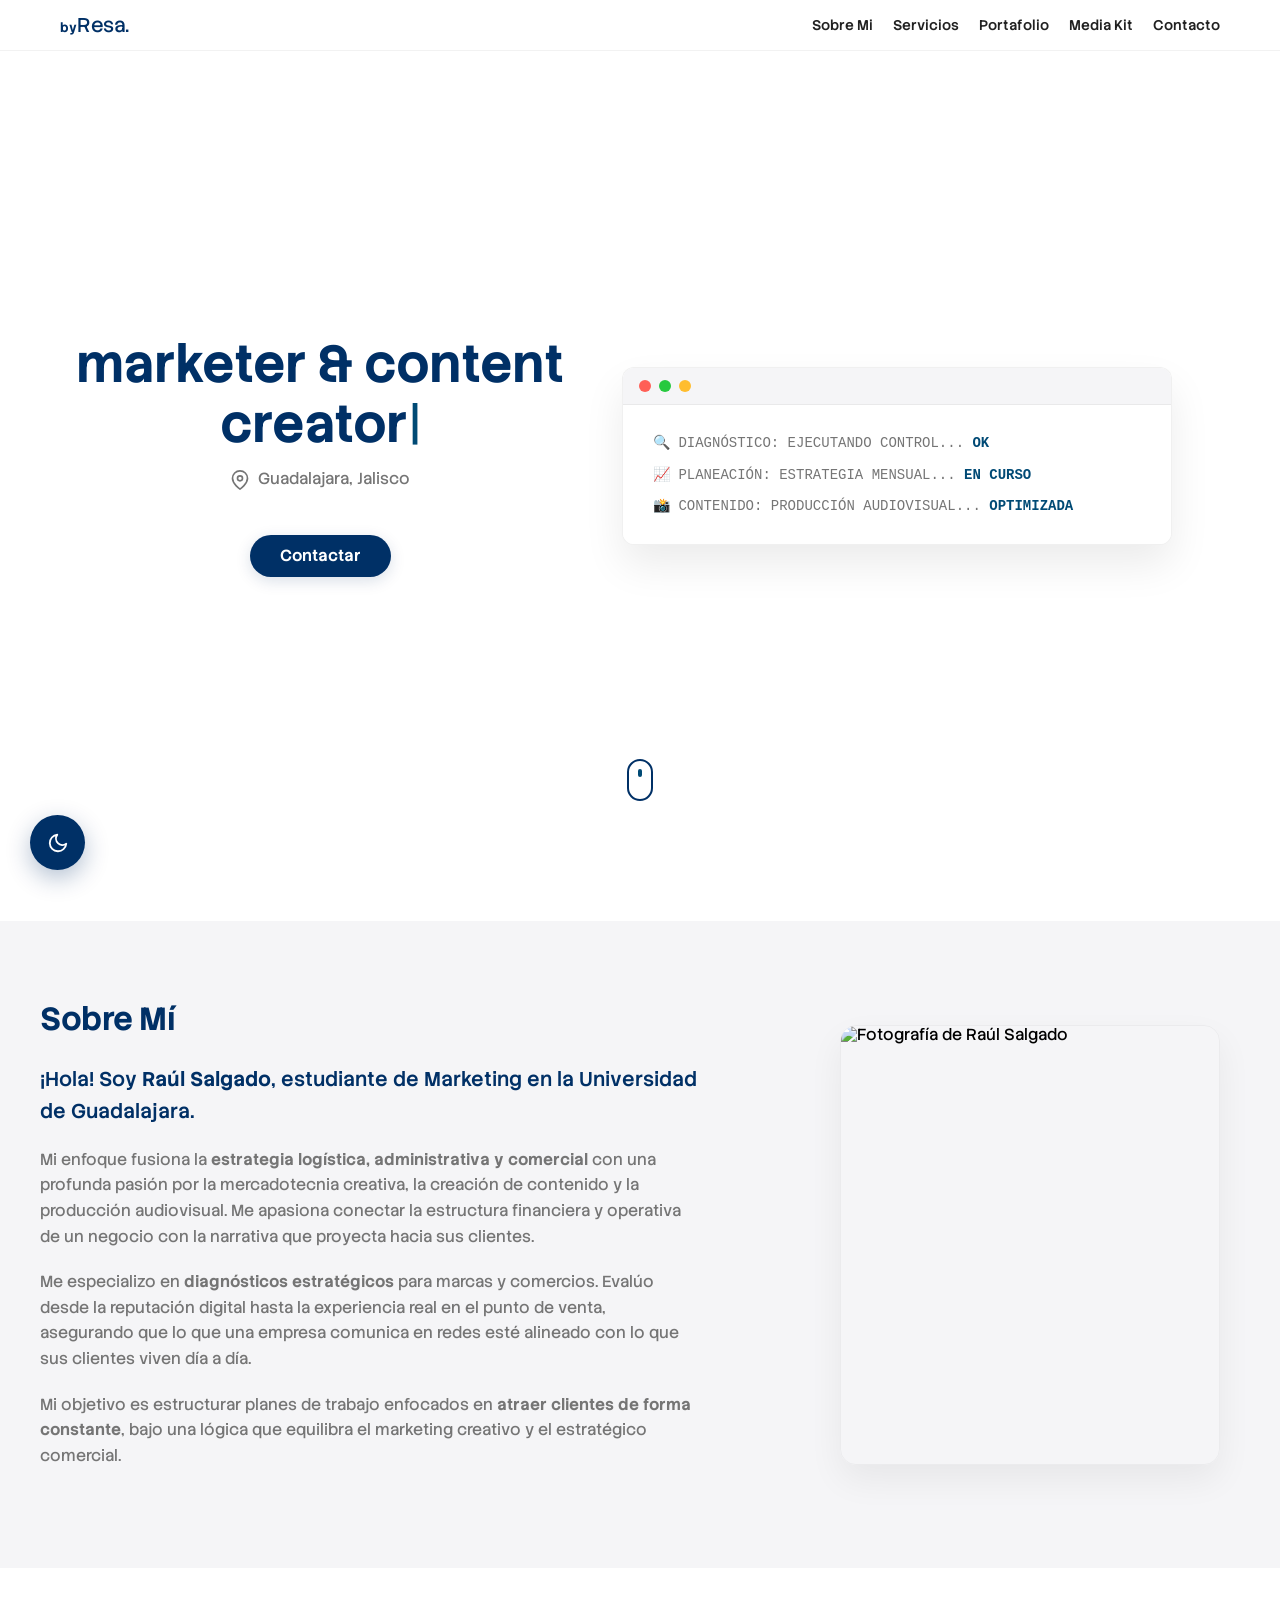
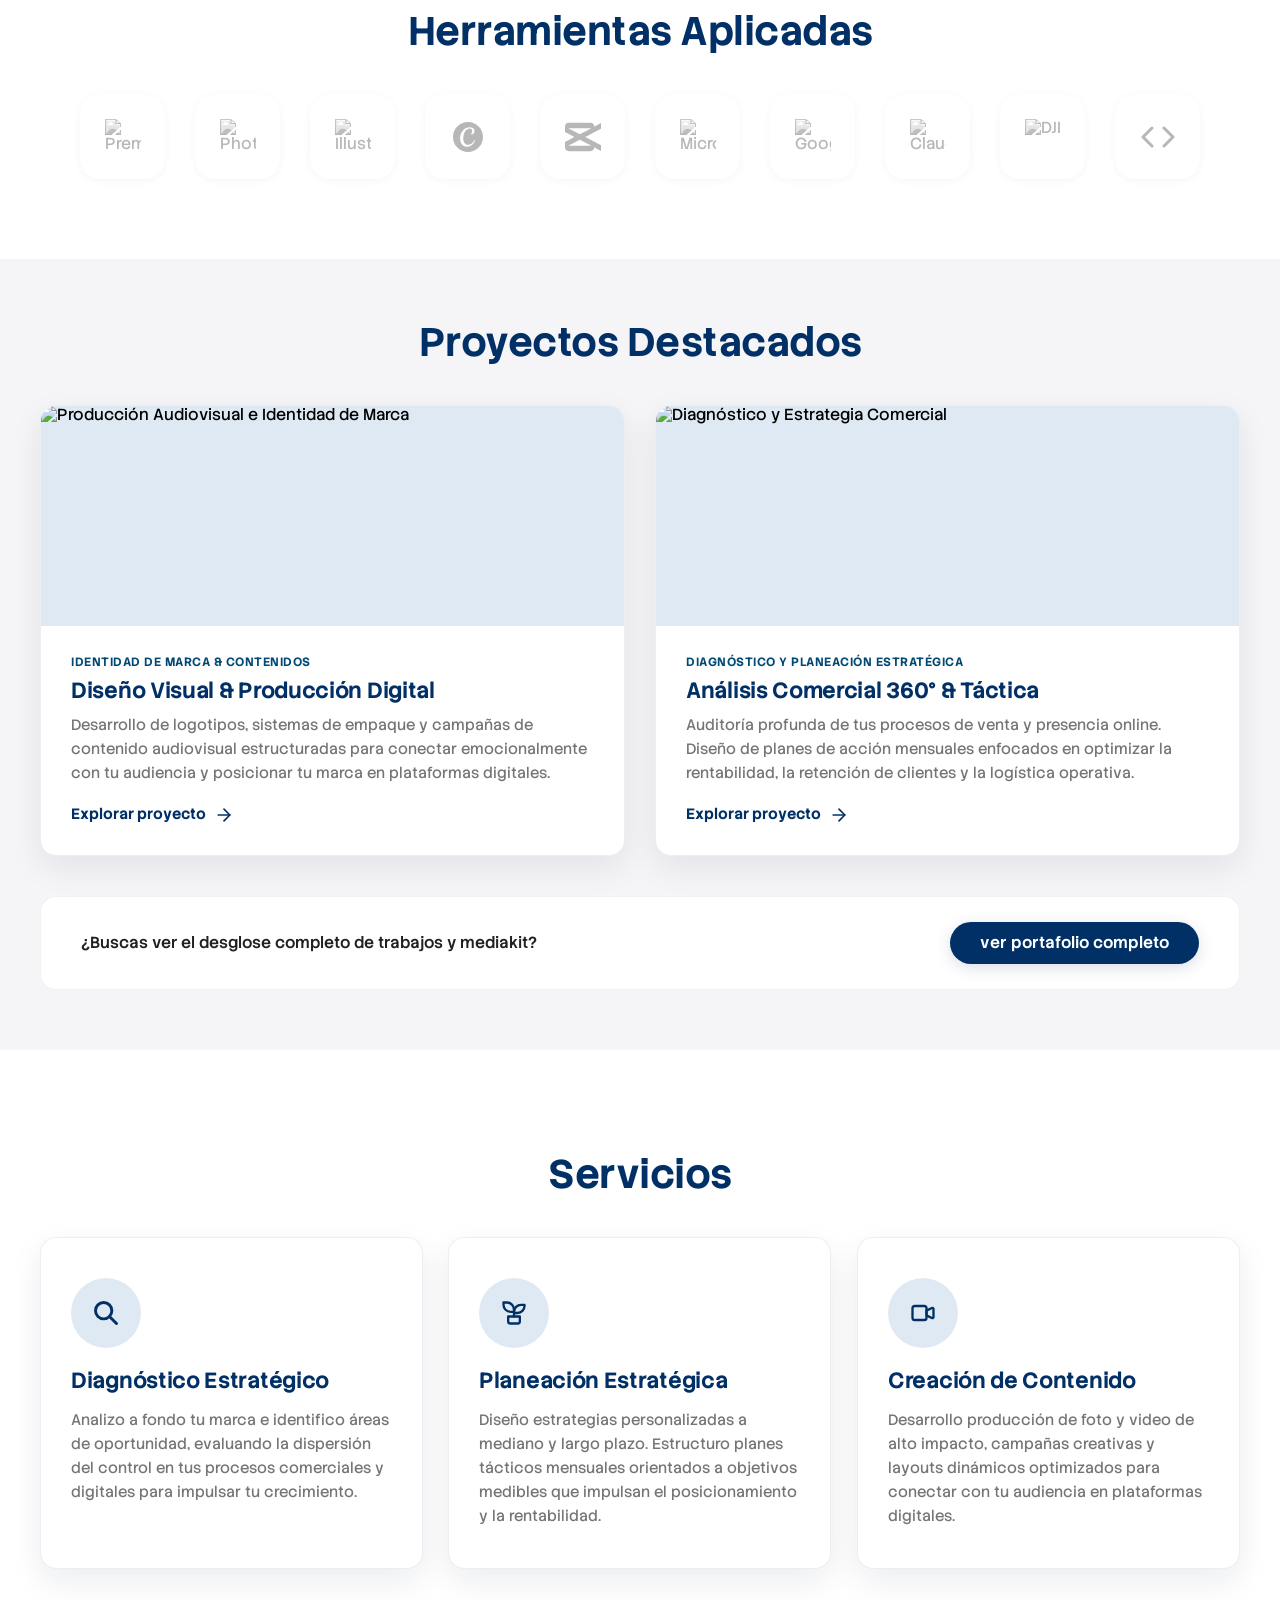
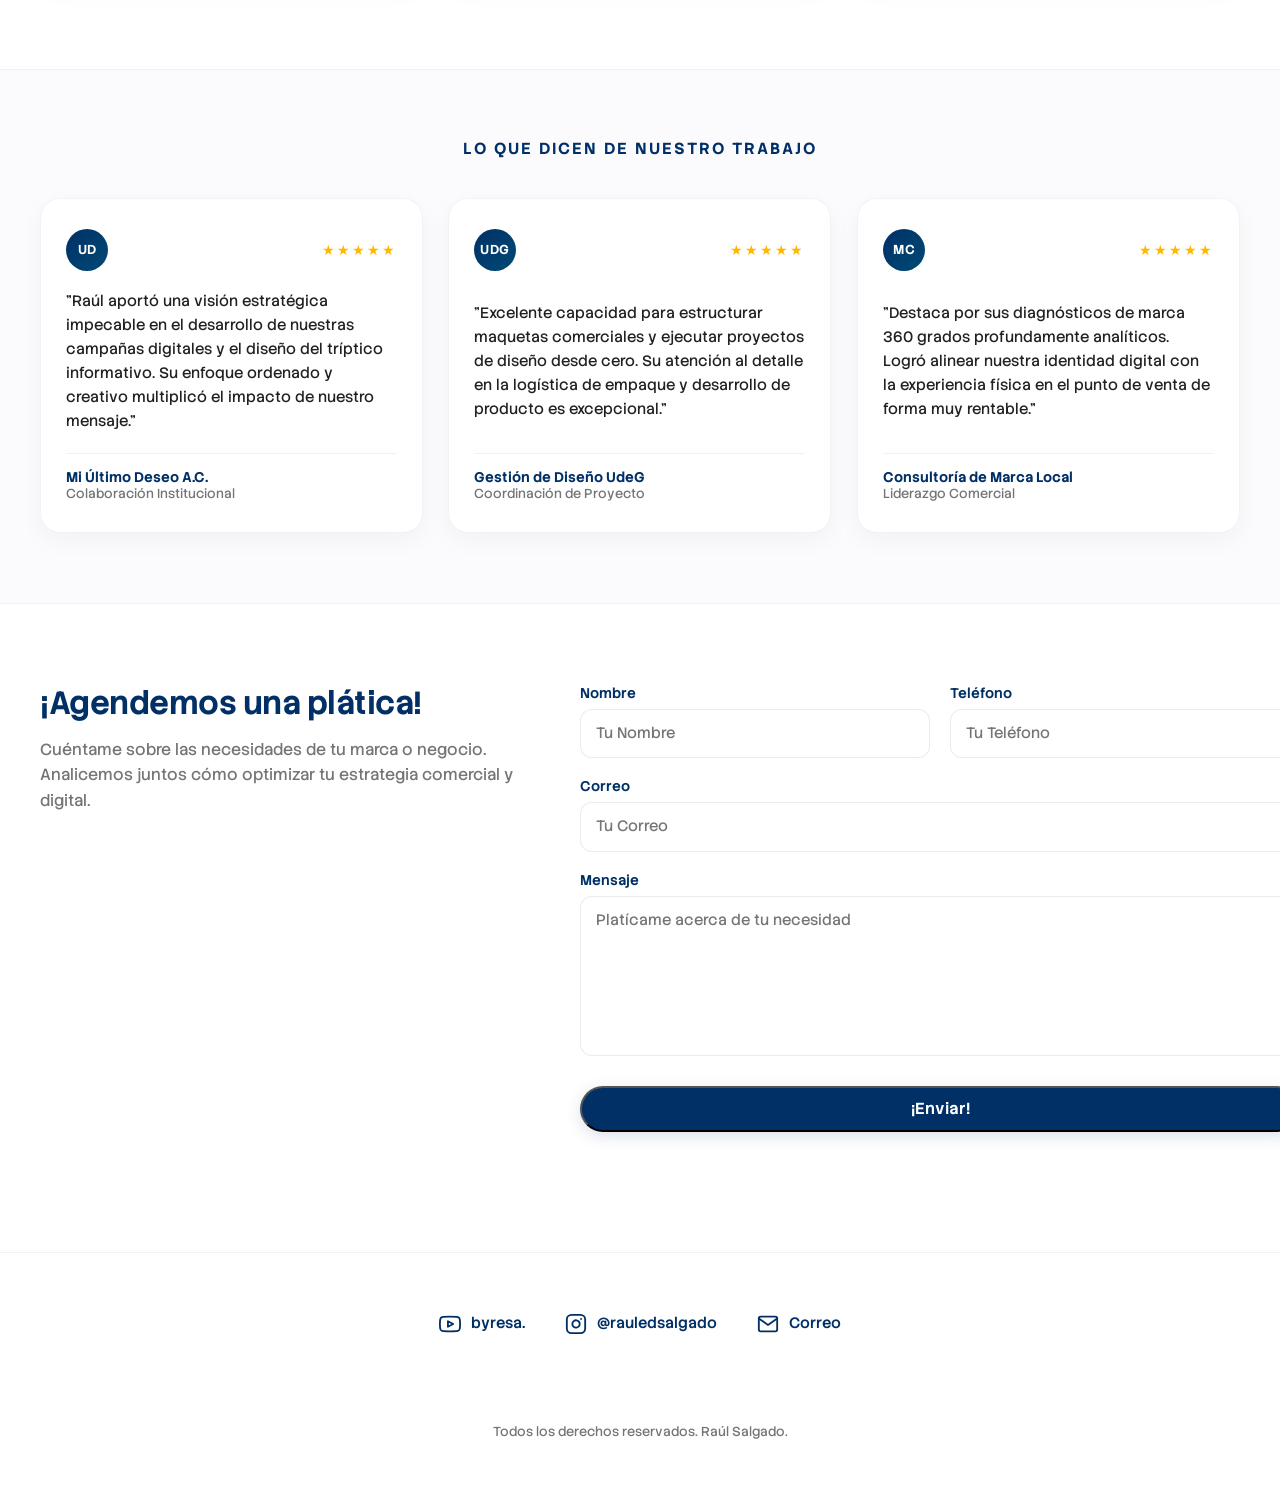
==== index.html @ c40e9521 "Initial clean deploy 1.0" ====
<!DOCTYPE html>
<html lang="es">

<head>
    <meta charset="UTF-8">
    <meta name="viewport" content="width=device-width, initial-scale=1.0">
    <title>byResa.</title>
    
    <!-- Hojas de estilo y Fuentes -->
    <link rel="stylesheet" href="css/normalize.css">
    <link rel="preconnect" href="https://fonts.googleapis.com">
    <link rel="preconnect" href="https://fonts.gstatic.com" crossorigin>
    <link href="https://fonts.googleapis.com/css2?family=Stack+Sans+Text&display=swap" rel="stylesheet">
    <link rel="stylesheet" href="css/style.css?v=6.0">
    <link rel="icon" href="Images/LOGO FINAL.png" type="image/png">

        <!-- Meta etiquetas para Previsualización (Open Graph / WhatsApp / Redes Sociales) -->
    <meta property="og:type" content="website">
    <meta property="og:url" content="https://resanews.github.io/byresabeta/">
    <meta property="og:title" content="byResa. — Estrategia & Producción Audiovisual">
    <meta property="og:description" content="Marketing estratégico, diagnósticos 360° y producción de contenido digital por Raúl Salgado.">
    <meta property="og:image" content="https://resanews.github.io/byresabeta/Images/hero.jpg">

    <!-- Meta etiquetas para Twitter / X -->
    <meta name="twitter:card" content="summary_large_image">
    <meta name="twitter:title" content="byResa. — Estrategia & Producción Audiovisual">
    <meta name="twitter:description" content="Marketing estratégico, diagnósticos 360° y producción de contenido digital por Raúl Salgado.">
    <meta name="twitter:image" content="https://resanews.github.io/byresabeta/Images/hero.jpg">
    </head>

<body>
    <!-- Pantalla de Carga Premium (Preloader) -->
    <div id="pantalla-carga">
        <div class="contenido-carga">
            <h1 class="logo-carga"><span>by</span>Resa.</h1>
            <p class="subtitulo-carga">marketer & content creator</p>
            <div class="linea-progreso"></div>
        </div>
    </div>

    <!-- Encabezado Fijo Estilo Apple (Línea Fina y Translúcida) -->
    <header class="barra-superior">
        <div class="nav-container contenedor">
            <a href="#inicio" class="titulo" style="text-decoration: none;">
                <span>by</span>Resa.
            </a>
            <nav class="navprincipal">
                <a href="#sobre-mi">Sobre Mi</a>
                <a href="#servicios">Servicios</a>
                <a href="portafolio.html">Portafolio</a>
                <a href="mediakit.html">Media Kit</a>
                <a href="#contacto">Contacto</a>
            </nav>
        </div>
    </header>

    <main>
        <!-- Hero Cinemático Minimalista -->
        <section id="inicio" class="hero-apple">
            <div class="hero-contenido contenedor">
                <div class="hero-texto animate-fade-in">
                    <h2 class="typing-container">
                        <span id="texto-tipeado"></span><span class="cursor-tipeado">|</span>
                    </h2>
                    <div class="ubi">
                        <svg xmlns="http://www.w3.org/2000/svg" width="20" height="20" viewBox="0 0 24 24" fill="none" stroke="currentColor" stroke-width="2" stroke-linecap="round" stroke-linejoin="round">
                            <path d="M21 10c0 7-9 13-9 13s-9-6-9-13a9 9 0 0 1 18 0z"></path>
                            <circle cx="12" cy="10" r="3"></circle>
                        </svg>
                        <p>Guadalajara, Jalisco</p>
                    </div>
                    <a class="boton-apple" href="#contacto">Contactar</a>
                </div>

                <!-- Ventana de Interfaz Flotante (Mockup Interactivo) -->
                <div class="hero-mockup animate-slide-up">
                    <div class="ventana-header">
                        <span class="punto rojo"></span>
                        <span class="punto verde"></span>
                        <span class="punto amarillo"></span>
                    </div>
                    <div class="ventana-cuerpo">
                        <div class="linea-codigo"><span>🔍 DIAGNÓSTICO: EJECUTANDO CONTROL...</span> OK</div>
                        <div class="linea-codigo"><span>📈 PLANEACIÓN: ESTRATEGIA MENSUAL...</span> EN CURSO</div>
                        <div class="linea-codigo"><span>📸 CONTENIDO: PRODUCCIÓN AUDIOVISUAL...</span> OPTIMIZADA</div>
                    </div>
                </div>
            </div>

            <!-- Indicador de Scroll Estilo Apple -->
            <div class="scroll-indicator animate-fade-in">
                <div class="mouse-icon">
                    <div class="mouse-wheel"></div>
                </div>
            </div>
        </section>

    <!-- Sección Sobre Mí (Estilo Apple Editorial Limpio) -->
        <section id="sobre-mi" class="sobre-mi-apple seccion-separada revelar-scroll">
            <div class="grid-sobre-mi-apple contenedor">
                <div class="perfil-texto-apple">
                    <h2>Sobre Mí</h2>
                    
                    <p class="introduccion">
                        ¡Hola! Soy <strong>Raúl Salgado</strong>, estudiante de Marketing en la Universidad de Guadalajara.
                    </p>
                    
                    <p class="cuerpo-perfil">
                        Mi enfoque fusiona la <strong>estrategia logística, administrativa y comercial</strong> con una profunda pasión por la mercadotecnia creativa, la creación de contenido y la producción audiovisual. Me apasiona conectar la estructura financiera y operativa de un negocio con la narrativa que proyecta hacia sus clientes.
                    </p>
                    
                    <p class="cuerpo-perfil">
                        Me especializo en <strong>diagnósticos estratégicos</strong> para marcas y comercios. Evalúo desde la reputación digital hasta la experiencia real en el punto de venta, asegurando que lo que una empresa comunica en redes esté alineado con lo que sus clientes viven día a día.
                    </p>

                    <p class="cuerpo-perfil">
                        Mi objetivo es estructurar planes de trabajo enfocados en <strong>atraer clientes de forma constante</strong>, bajo una lógica que equilibra el marketing creativo y el estratégico comercial.
                    </p>
                </div>
                
                <div class="perfil-foto-apple">
                    <div class="marco-foto-apple">
                        <img src="Images/IMG_20260726_185718~2.jpg" alt="Fotografía de Raúl Salgado">
                    </div>
                </div>
            </div>
        </section>

        <!-- Sección: Herramientas Aplicadas -->
        <section class="herramientas-apple seccion-separada revelar-bento">
            <div class="contenedor">
                <h2>Herramientas Aplicadas</h2>
                <div class="grid-herramientas">
                    <!-- 1. Premiere Pro -->
                   <div class="item-herramienta" title="Adobe Premiere Pro">
                        <img src="https://api.iconify.design/simple-icons:adobepremierepro.svg" alt="Premiere Pro">
                    </div>
                    <!-- 2. Photoshop -->
                    <div class="item-herramienta" title="Adobe Photoshop">
                        <img src="https://api.iconify.design/simple-icons:adobephotoshop.svg" alt="Photoshop">
                    </div>
                    <!-- 3. Illustrator -->
                    <div class="item-herramienta" title="Adobe Illustrator">
                        <img src="https://api.iconify.design/simple-icons:adobeillustrator.svg" alt="Illustrator">
                    </div>
                    <!-- 4. Canva -->
                    <div class="item-herramienta" title="Canva">
                        <svg xmlns="http://www.w3.org/2000/svg" width="3.6rem" height="3.6rem" viewBox="0 0 24 24">
                            <path d="M0 0h24v24H0z" fill="none"/>
                            <path fill="currentColor" d="M12 2C6.48 2 2 6.48 2 12s4.48 10 10 10s10-4.48 10-10S17.52 2 12 2m-.39 16.5c-2.95 0-4.86-2.21-4.86-5.56c0-4.32 2.99-7.45 6.36-7.45c2.04 0 3.25 1.03 3.25 2.42s-1.04 2.46-1.93 2.46c-.22 0-.33-.11-.33-.29c0-.4.64-1 .64-2.13c0-.95-.58-1.55-1.53-1.55c-2.04 0-4.36 2.41-4.36 6.58c0 2.46 1.22 4.24 3.19 4.24c1.71 0 3.18-1.22 4.03-2.96c.08-.15.15-.22.23-.22c.12 0 .23.1.23.33c0 1.01-1.81 4.12-4.94 4.12Z"/>
                        </svg>
                    </div>
                    <!-- 5. CapCut -->
                    <div class="item-herramienta" title="CapCut">
                        <svg xmlns="http://www.w3.org/2000/svg" width="3.6rem" height="3.6rem" viewBox="0 0 512 512">
                            <path d="M0 0h512v512H0z" fill="none"/>
                            <path fill="currentColor" d="M512 138.4V58.5l-96 50.4v-3c0-31.8-22.8-51-55.8-51H55.8C21 54.9 0 74.1 0 106v80.4L134.4 256L0 326.2v80.4C0 437.8 21 457 55.8 457h304.3c33 0 55.8-19.2 55.8-50.4v-4.2l96 51v-81L288.7 256zM211.3 295.6l165.1 86.5H45.6zM375.2 130l-163.9 85.8L45.6 130z"/>
                        </svg>
                    </div>
                    <!-- 6. Microsoft -->
                    <div class="item-herramienta" title="Microsoft Office">
                        <img src="https://api.iconify.design/logos:microsoft-icon.svg" alt="Microsoft">
                    </div>
                    <!-- 7. Google Workspace -->
                    <div class="item-herramienta" title="Google Workspace">
                        <img src="https://cdn.jsdelivr.net/gh/devicons/devicon/icons/google/google-original.svg" alt="Google">
                    </div>
                    <!-- 8. Claude AI -->
                    <div class="item-herramienta" title="Claude AI">
                        <img src="https://api.iconify.design/logos:claude-icon.svg" alt="Claude AI">
                    </div>
                    <!-- 9. DJI -->
                    <div class="item-herramienta" title="DJI & Captura Audiovisual">
                        <img src="https://api.iconify.design/simple-icons:dji.svg" alt="DJI">
                    </div>
                    <!-- 10. Diseño Web -->
                    <div class="item-herramienta" title="Diseño Web, HTML & CSS">
                        <svg xmlns="http://www.w3.org/2000/svg" width="3.6rem" height="3.6rem" viewBox="0 0 24 24" fill="none" stroke="currentColor" stroke-width="2" stroke-linecap="round" stroke-linejoin="round">
                            <polyline points="16 18 22 12 16 6"></polyline>
                            <polyline points="8 6 2 12 8 18"></polyline>
                        </svg>
                    </div>
                </div>
            </div>
        </section>

        <!-- Sección: Proyectos Destacados -->
        <section class="proyectos-apple seccion-separada revelar-scroll" id="proyectos">
            <div class="contenedor">
                <h2>Proyectos Destacados</h2>

                <div class="bento-grid-proyectos">
                    <!-- Tarjeta 1: Identidad de Marca & Contenidos -->
                    <article class="tarjeta-proyecto-apple revelar-bento">
                        <div class="imagen-proyecto-apple">
                            <img src="Images/hero.jpg" alt="Producción Audiovisual e Identidad de Marca" loading="lazy">
                        </div>
                        <div class="info-proyecto-apple">
                            <span class="categoria-proyecto">Identidad de Marca & Contenidos</span>
                            <h3>Diseño Visual & Producción Digital</h3>
                            <p>Desarrollo de logotipos, sistemas de empaque y campañas de contenido audiovisual estructuradas para conectar emocionalmente con tu audiencia y posicionar tu marca en plataformas digitales.</p>
                            <a href="portafolio.html" class="enlace-proyecto-apple">
                                Explorar proyecto 
                                <svg xmlns="http://www.w3.org/2000/svg" width="20" height="20" viewBox="0 0 24 24" fill="none" stroke="currentColor" stroke-width="2" stroke-linecap="round" stroke-linejoin="round"><line x1="5" y1="12" x2="19" y2="12"></line><polyline points="12 5 19 12 12 19"></polyline></svg>
                            </a>
                        </div>
                    </article>

                    <!-- Tarjeta 2: Diagnóstico y Planeación Estratégica -->
                    <article class="tarjeta-proyecto-apple revelar-bento">
                        <div class="imagen-proyecto-apple">
                            <img src="Images/webfondo.png" alt="Diagnóstico y Estrategia Comercial" loading="lazy">
                        </div>
                        <div class="info-proyecto-apple">
                            <span class="categoria-proyecto">Diagnóstico y Planeación Estratégica</span>
                            <h3>Análisis Comercial 360° & Táctica</h3>
                            <p>Auditoría profunda de tus procesos de venta y presencia online. Diseño de planes de acción mensuales enfocados en optimizar la rentabilidad, la retención de clientes y la logística operativa.</p>
                            <a href="portafolio.html" class="enlace-proyecto-apple">
                                Explorar proyecto 
                                <svg xmlns="http://www.w3.org/2000/svg" width="20" height="20" viewBox="0 0 24 24" fill="none" stroke="currentColor" stroke-width="2" stroke-linecap="round" stroke-linejoin="round"><line x1="5" y1="12" x2="19" y2="12"></line><polyline points="12 5 19 12 12 19"></polyline></svg>
                            </a>
                        </div>
                    </article>
                </div>

                <div class="callout-portafolio">
                    <p>¿Buscas ver el desglose completo de trabajos y mediakit?</p>
                    <a href="portafolio.html" class="boton-apple">ver portafolio completo</a>
                </div>
            </div>
        </section>

        <!-- Sección Servicios -->
        <section id="servicios" class="servicios-apple seccion-separada">
            <div class="contenedor">
                <h2>Servicios</h2>
                
                <div class="bento-grid-servicios">
                    <!-- Servicio 1 -->
                    <article class="tarjeta-bento revelar-bento">
                        <div class="iconos-bento">
                            <svg xmlns="http://www.w3.org/2000/svg" width="32" height="32" viewBox="0 0 24 24" fill="none" stroke="currentColor" stroke-width="2.5" stroke-linecap="round" stroke-linejoin="round">
                                <path d="M10 10m-7 0a7 7 0 1 0 14 0a7 7 0 1 0 -14 0" />
                                <path d="M21 21l-6 -6" />
                            </svg>
                        </div>
                        <h3>Diagnóstico Estratégico</h3>
                        <p>Analizo a fondo tu marca e identifico áreas de oportunidad, evaluando la dispersión del control en tus procesos comerciales y digitales para impulsar tu crecimiento.</p>
                    </article>

                    <!-- Servicio 2 -->
                    <article class="tarjeta-bento revelar-bento">
                        <div class="iconos-bento">
                            <svg xmlns="http://www.w3.org/2000/svg" width="32" height="32" viewBox="0 0 24 24" fill="none" stroke="currentColor" stroke-width="2" stroke-linecap="round" stroke-linejoin="round">
                                <path d="M7 15h10v4a2 2 0 0 1 -2 2h-6a2 2 0 0 1 -2 -2v-4z" />
                                <path d="M12 9a6 6 0 0 0 -6 -6h-3v2a6 6 0 0 0 6 6h3" />
                                <path d="M12 11a6 6 0 0 1 6 -6h3v1a6 6 0 0 1 -6 6h-3" />
                                <path d="M12 15l0 -6" />
                            </svg>
                        </div>
                        <h3>Planeación Estratégica</h3>
                        <p>Diseño estrategias personalizadas a mediano y largo plazo. Estructuro planes tácticos mensuales orientados a objetivos medibles que impulsan el posicionamiento y la rentabilidad.</p>
                    </article>

                    <!-- Servicio 3 -->
                    <article class="tarjeta-bento revelar-bento">
                        <div class="iconos-bento">
                            <svg xmlns="http://www.w3.org/2000/svg" width="32" height="32" viewBox="0 0 24 24" fill="none" stroke="currentColor" stroke-width="2" stroke-linecap="round" stroke-linejoin="round">
                                <path d="M15 10l4.553 -2.276a1 1 0 0 1 1.447 .894v6.764a1 1 0 0 1 -1.447 .894l-4.553 -2.276v-4z" />
                                <path d="M3 6m0 2a2 2 0 0 1 2 -2h8a2 2 0 0 1 2 2v8a2 2 0 0 1 -2 2h-8a2 2 0 0 1 -2 -2z" />
                            </svg>
                        </div>
                        <h3>Creación de Contenido</h3>
                        <p>Desarrollo producción de foto y video de alto impacto, campañas creativas y layouts dinámicos optimizados para conectar con tu audiencia en plataformas digitales.</p>
                    </article>
                </div>
            </div>
        </section>

       <!-- Sección Testimonios (Estilo Prueba Social / Reviews) -->
        <section id="testimonios" class="testimonios-apple revelar-scroll">
            <div class="contenedor">
                <p class="subtitulo-seccion">Lo que dicen de nuestro trabajo</p>
                
                <div class="bento-grid-testimonios">
                    <!-- Testimonio 1 -->
                    <div class="tarjeta-testimonio revelar-bento">
                        <div class="testimonio-header">
                            <div class="avatar-iniciales">UD</div>
                            <div class="valoracion">
                                <span>★★★★★</span>
                            </div>
                        </div>
                        <p class="cita">"Raúl aportó una visión estratégica impecable en el desarrollo de nuestras campañas digitales y el diseño del tríptico informativo. Su enfoque ordenado y creativo multiplicó el impacto de nuestro mensaje."</p>
                        <div class="autor-info">
                            <strong>Mi Último Deseo A.C.</strong>
                            <span>Colaboración Institucional</span>
                        </div>
                    </div>

                    <!-- Testimonio 2 -->
                    <div class="tarjeta-testimonio revelar-bento">
                        <div class="testimonio-header">
                            <div class="avatar-iniciales">UDG</div>
                            <div class="valoracion">
                                <span>★★★★★</span>
                            </div>
                        </div>
                        <p class="cita">"Excelente capacidad para estructurar maquetas comerciales y ejecutar proyectos de diseño desde cero. Su atención al detalle en la logística de empaque y desarrollo de producto es excepcional."</p>
                        <div class="autor-info">
                            <strong>Gestión de Diseño UdeG</strong>
                            <span>Coordinación de Proyecto</span>
                        </div>
                    </div>

                    <!-- Testimonio 3 -->
                    <div class="tarjeta-testimonio revelar-bento">
                        <div class="testimonio-header">
                            <div class="avatar-iniciales">MC</div>
                            <div class="valoracion">
                                <span>★★★★★</span>
                            </div>
                        </div>
                        <p class="cita">"Destaca por sus diagnósticos de marca 360 grados profundamente analíticos. Logró alinear nuestra identidad digital con la experiencia física en el punto de venta de forma muy rentable."</p>
                        <div class="autor-info">
                            <strong>Consultoría de Marca Local</strong>
                            <span>Liderazgo Comercial</span>
                        </div>
                    </div>
                </div>
            </div>
        </section>

        <!-- Formulario de Contacto -->
        <section id="contacto" class="contacto-apple revelar-scroll">
            <div class="grid-contacto-apple contenedor">
                <div class="contacto-info">
                    <h2>¡Agendemos una plática!</h2>
                    <p>Cuéntame sobre las necesidades de tu marca o negocio. Analicemos juntos cómo optimizar tu estrategia comercial y digital.</p>
                </div>

                <form class="form-apple" id="form-contacto">
                    <!-- Access Key de Web3Forms -->
                    <input type="hidden" name="access_key" value="c5199a31-2568-4978-be46-f0791913d778">
                    
                    <!-- Asunto personalizado para tu correo -->
                    <input type="hidden" name="subject" value="Nuevo mensaje desde byResa.com">

                    <!-- Anti-bot Honeypot -->
                    <input type="checkbox" name="botcheck" class="hidden" style="display: none;">

                    <div class="contecampos-apple">
                        <div class="campo-apple">
                            <label for="nombre">Nombre</label>
                            <input class="inputext-apple" id="nombre" name="nombre" type="text" placeholder="Tu Nombre" required>
                        </div>

                        <div class="campo-apple">
                            <label for="telefono">Teléfono</label>
                            <input class="inputext-apple" id="telefono" name="telefono" type="tel" placeholder="Tu Teléfono">
                        </div>

                        <div class="campo-apple">
                            <label for="correo">Correo</label>
                            <input class="inputext-apple" id="correo" name="correo" type="email" placeholder="Tu Correo" required>
                        </div>

                        <div class="campo-apple">
                            <label for="mensaje">Mensaje</label>
                            <textarea class="inputext-apple" id="mensaje" name="mensaje" placeholder="Platícame acerca de tu necesidad" required></textarea>
                        </div>
                    </div>

                    <div class="alide flex" style="flex-direction: column; align-items: flex-end; gap: 1rem;">
                        <input class="boton-apple w100" type="submit" id="btn-enviar" value="¡Enviar!">
                        <!-- Mensaje dinámico de respuesta -->
                        <div id="mensaje-respuesta" style="display: none; font-size: 1.5rem; font-weight: 600;"></div>
                    </div>
                </form>
            </div>
        </section>

        <!-- Sección de Enlaces y Redes -->
        <section id="contenido" class="redes-apple seccion-separada">
            <div class="contenedor grid-redes-apple">
                <a href="https://www.youtube.com/@byresa" target="_blank" rel="noopener noreferrer" class="enlace-red-apple">
                    <svg xmlns="http://www.w3.org/2000/svg" width="22" height="22" viewBox="0 0 24 24" fill="none" stroke="currentColor" stroke-width="2" stroke-linecap="round" stroke-linejoin="round">
                        <path d="M22.54 6.42a2.78 2.78 0 0 0-1.95-1.96C18.88 4 12 4 12 4s-6.88 0-8.59.46A2.78 2.78 0 0 0 1.46 6.42 29 29 0 0 0 1 12a29 29 0 0 0 .46 5.58 2.78 2.78 0 0 0 1.95 1.96C5.12 20 12 20 12 20s6.88 0 8.59-.46a2.78 2.78 0 0 0 1.95-1.96A29 29 0 0 0 23 12a29 29 0 0 0-.46-5.58z"></path>
                        <polygon points="9.75 15.02 15.5 12 9.75 8.98 9.75 15.02"></polygon>
                    </svg>
                    <span>byresa.</span>
                </a>

                <a href="https://www.instagram.com/rauledsalgado/" target="_blank" rel="noopener noreferrer" class="enlace-red-apple">
                    <svg xmlns="http://www.w3.org/2000/svg" width="22" height="22" viewBox="0 0 24 24" fill="none" stroke="currentColor" stroke-width="2" stroke-linecap="round" stroke-linejoin="round">
                        <rect x="2" y="2" width="20" height="20" rx="5" ry="5"></rect>
                        <path d="M16 11.37A4 4 0 1 1 12.63 8 4 4 0 0 1 16 11.37z"></path>
                        <line x1="17.5" y1="6.5" x2="17.51" y2="6.5"></line>
                    </svg>
                    <span>@rauledsalgado</span>
                </a>

                <a href="mailto:rauleduardosalgadoalvarez@gmail.com" class="enlace-red-apple">
                    <svg xmlns="http://www.w3.org/2000/svg" width="22" height="22" viewBox="0 0 24 24" fill="none" stroke="currentColor" stroke-width="2" stroke-linecap="round" stroke-linejoin="round">
                        <path d="M4 4h16c1.1 0 2 .9 2 2v12c0 1.1-.9 2-2 2H4c-1.1 0-2-.9-2-2V6c0-1.1.9-2 2-2z"></path>
                        <polyline points="22,6 12,13 2,6"></polyline>
                    </svg>
                    <span>Correo</span>
                </a>
            </div>
        </section>
    </main>

    <!-- Pie de Página Fino -->
    <footer class="footer-apple contenedor">
        <p>Todos los derechos reservados. Raúl Salgado.</p>
    </footer>

    <!-- JavaScript Principal -->
    <script src="js/main.js?v=6.0"></script>

    <!-- Script para Observador de Scroll -->
    <script>
        const opciones = {
            threshold: 0.15,
            rootMargin: "0px 0px -80px 0px"
        };

        const observador = new IntersectionObserver((entradas, observador) => {
            entradas.forEach(entrada => {
                if (entrada.isIntersecting) {
                    setTimeout(() => {
                        entrada.target.classList.add('activo');
                    }, 300);
                    observador.unobserve(entrada.target);
                }
            });
        }, opciones);

        document.querySelectorAll('.revelar-scroll, .revelar-bento').forEach(elemento => {
            observador.observe(elemento);
        });
    </script>

    <!-- Botón Flotante de Modo Oscuro -->
    <button id="btn-dark-mode" class="btn-dark-mode" type="button" aria-label="Alternar modo oscuro">
        <!-- Icono Luna (Modo Claro) -->
        <svg id="svg-luna" xmlns="http://www.w3.org/2000/svg" width="22" height="22" viewBox="0 0 24 24" fill="none" stroke="#ffffff" stroke-width="2" stroke-linecap="round" stroke-linejoin="round" style="display: block;">
            <path d="M21 12.79A9 9 0 1 1 11.21 3 7 7 0 0 0 21 12.79z"></path>
        </svg>
        <!-- Icono Sol (Modo Oscuro) -->
        <svg id="svg-sol" xmlns="http://www.w3.org/2000/svg" width="22" height="22" viewBox="0 0 24 24" fill="none" stroke="#ffffff" stroke-width="2" stroke-linecap="round" stroke-linejoin="round" style="display: none;">
            <circle cx="12" cy="12" r="5"></circle>
            <line x1="12" y1="1" x2="12" y2="3"></line>
            <line x1="12" y1="21" x2="12" y2="23"></line>
            <line x1="4.22" y1="4.22" x2="5.64" y2="5.64"></line>
            <line x1="18.36" y1="18.36" x2="19.78" y2="19.78"></line>
            <line x1="1" y1="12" x2="3" y2="12"></line>
            <line x1="21" y1="12" x2="23" y2="12"></line>
            <line x1="4.22" y1="19.78" x2="5.64" y2="18.36"></line>
            <line x1="18.36" y1="5.64" x2="19.78" y2="4.22"></line>
        </svg>
    </button>
</body>

</html>
---- css/style.css ----
/* ==========================================================================
   1. VARIABLES Y CONFIGURACIÓN DE COLORES
   ========================================================================== */
:root {
    --blanco: #ffffff; 
    --oscuro: #212121;
    --primario: #003066;
    --secundario: #004A75;
    --gris: #757575;
    --grisbaj: #DFE9F3;
    --negro: #000000;
}

/* ==========================================================================
   2. ESTILOS BASE Y GLOBALES (Reset & HTML)
   ========================================================================== */
html {
    font-size: 62.5%; /* 1rem = 10px */
    box-sizing: border-box;
    scroll-behavior: smooth;
}

*, *:before, *:after {
    box-sizing: inherit;
}

body {
    font-size: 16px; 
    font-family: "Stack Sans Text", -apple-system, BlinkMacSystemFont, "Segoe UI", Roboto, sans-serif;
    background-color: var(--blanco);
    margin: 0; 
    overflow-x: hidden;
}

/* Tipografías Base */
h1 { font-size: 3.8rem; }
h2 { font-size: 2.8rem; }
h3 { font-size: 1.8rem; }
h1, h2, h3 { 
    text-align: center; 
}

/* ==========================================================================
   3. CLASES DE UTILIDAD Y COMPONENTES REUSABLES
   ========================================================================== */
.contenedor {
    max-width: 120rem;
    margin: 0 auto;
}

.sombra {
    box-shadow: 0px 5px 15px 0px rgba(112,112,112,0.75);
    -webkit-box-shadow: 0px 5px 15px 0px rgba(112,112,112,0.75);
    -moz-box-shadow: 0px 5px 15px 0px rgba(112,112,112,0.75);
    padding: 2rem;
    border-radius: 0;
}

.seccion-separada {
    margin-top: 4rem;
    margin-bottom: 4rem;
}

/* Helpers Flexbox / Ancho */
.flex { display: flex; }
.w100 { width: 100%; }
.alide { justify-content: flex-end; }

/* Botones genéricos */
.boton {
    background-color: var(--secundario);
    color: var(--blanco);
    padding: 1rem 3rem;
    margin-top: 1rem;
    font-size: 2rem;
    text-decoration: none;
    text-transform: uppercase;
    font-weight: bold;
    border-radius: .5rem;
    width: 80%;
    border: none;
    text-align: center;
    display: inline-block;
}

.boton:hover {
    cursor: pointer;
}

@media (min-width: 480px) {
    .boton { width: auto; }
}

/* ==========================================================================
   4. ESTRUCTURA DE NAVEGACIÓN Y HERO (Estilo Apple Keynote)
   ========================================================================== */

/* Barra Superior Fina e Integrada (Sticky Nav) */
.barra-superior {
    position: sticky;
    top: 0;
    z-index: 100;
    background-color: rgba(255, 255, 255, 0.8);
    backdrop-filter: blur(20px);
    -webkit-backdrop-filter: blur(20px);
    border-bottom: 1px solid rgba(0, 0, 0, 0.05);
}

.nav-container {
    display: flex;
    flex-direction: column;
    align-items: center;
    padding: 1rem 2rem;
}

@media (min-width: 768px) {
    .nav-container {
        flex-direction: row;
        justify-content: space-between;
        padding: 1.2rem 2rem;
    }
}

/* Título e Identidad */
.titulo {
    color: var(--primario);
    margin: 0;
    font-size: 2rem;
    letter-spacing: -0.5px;
    font-weight: 400;
}

.titulo span {
    font-size: 1.3rem;
    font-weight: 700;
    margin-right: 1px;
}

/* Menú de Navegación Fino e Integrado */
.navprincipal {
    display: flex;
    flex-direction: row;
    justify-content: center;
    align-items: center;
    gap: 1.2rem;
    width: 100%;
    flex-wrap: nowrap;
}

.navprincipal a {
    color: var(--oscuro);
    text-decoration: none;
    font-size: 1.2rem;
    font-weight: 500;
    padding: 0.5rem 0;
    transition: color 0.2s ease;
    white-space: nowrap;
}

.navprincipal a:hover {
    color: var(--secundario);
    background-color: transparent;
}

@media (min-width: 768px) {
    .navprincipal {
        gap: 2rem;
        width: auto;
    }
    
    .navprincipal a {
        font-size: 1.4rem;
    }
}

/* --- HERO APPLE --- */
.hero-apple {
    background-color: var(--blanco);
    display: flex;
    align-items: center;      
    justify-content: center;   
    min-height: auto;          
    padding-top: 10rem;        
    padding-bottom: 6rem;
    box-sizing: border-box;
    position: relative;
    overflow: visible; 
}

@media (min-width: 992px) {
    .hero-apple {
        min-height: calc(100vh - 7rem); 
        padding-top: 2rem;
        padding-bottom: 4rem;
    }
}

.hero-contenido {
    display: flex;
    flex-direction: column;
    align-items: center;
    gap: 6rem;
    padding: 0 2rem;
    width: 100%;
}

@media (min-width: 992px) {
    .hero-contenido {
        display: grid;
        grid-template-columns: 45% 55%;
        align-items: center;
        gap: 4rem;
    }
}

/* Texto del Hero */
.hero-texto {
    display: flex;
    flex-direction: column;
    align-items: center;
    text-align: center;
    max-width: 100%;
}

.hero-texto h2 {
    font-size: 4.2rem;
    font-weight: 800;
    color: var(--primario);
    line-height: 1.2;
    letter-spacing: -1px;
    margin: 0 0 1.5rem 0;
    text-transform: lowercase;
}

.hero-texto .ubi {
    display: flex;
    align-items: center;
    color: var(--gris);
    gap: 0.8rem;
    margin-bottom: 3rem;
}

.hero-texto .ubi p {
    font-size: 1.6rem;
    margin: 0;
    color: var(--gris);
}

.hero-texto .boton-apple {
    margin-top: 1.5rem;
}

@media (min-width: 768px) {
    .hero-texto h2 { font-size: 5.6rem; }
}

@media (min-width: 992px) {
    .hero-texto {
        align-items: center;
        text-align: center;
        max-width: 52rem;
    }

    .hero-texto h2 { 
        font-size: 5.2rem; 
        line-height: 1.15;
    }
}

/* --- FIX CURSOR TYPEWRITER EN MÚLTIPLES RENGLONES --- */
.typing-container {
    display: block;
    text-align: center;
    min-height: 8rem;
    margin: 0 auto;
}

#texto-tipeado {
    color: var(--primario);
}

.cursor-tipeado {
    display: inline;
    color: var(--secundario);
    font-weight: 300;
    margin-left: 2px;
    animation: parpadeoCursor 0.8s infinite;
}

@keyframes parpadeoCursor {
    0%, 100% { opacity: 1; }
    50% { opacity: 0; }
}

/* Botón Premium Tipo Apple */
.boton-apple {
    background-color: var(--primario);
    color: var(--blanco);
    padding: 1.2rem 3rem;
    font-size: 1.6rem;
    font-weight: 600;
    text-decoration: none;
    border-radius: 3rem;
    display: inline-block;
    transition: transform 0.2s ease, background-color 0.2s ease;
    box-shadow: 0 4px 15px rgba(0, 48, 102, 0.15);
}

.boton-apple:hover {
    transform: scale(1.03);
    background-color: var(--secundario);
}

/* --- LA VENTANA DE INTERFAZ (MOCKUP INTERACTIVO) --- */
.hero-mockup {
    width: 100%;
    max-width: 55rem;
    background-color: var(--blanco);
    border-radius: 1.2rem;
    box-shadow: 0px 20px 40px rgba(0, 0, 0, 0.08);
    border: 1px solid rgba(0, 0, 0, 0.06);
    overflow: hidden;
}

.ventana-header {
    background-color: #f5f5f7;
    padding: 1.2rem 1.6rem;
    display: flex;
    gap: 0.8rem;
    border-bottom: 1px solid rgba(0, 0, 0, 0.05);
}

.ventana-header .punto {
    width: 1.2rem;
    height: 1.2rem;
    border-radius: 50%;
    display: inline-block;
}
.ventana-header .rojo { background-color: #ff5f56; }
.ventana-header .verde { background-color: #27c93f; }
.ventana-header .amarillo { background-color: #ffbd2e; }

.ventana-cuerpo {
    padding: 3rem;
    background-color: var(--blanco);
    font-family: monospace;
    font-size: 1.4rem;
    display: flex;
    flex-direction: column;
    gap: 1.5rem;
    text-align: left;
}

.linea-codigo {
    color: var(--secundario);
    font-weight: bold;
}

.linea-codigo span {
    color: var(--gris);
    font-weight: normal;
}

/* Micro-animaciones de Entrada */
.animate-fade-in {
    animation: fadeIn 1s ease-out forwards;
}

.animate-slide-up {
    animation: slideUp 1.2s cubic-bezier(0.16, 1, 0.3, 1) forwards;
}

@keyframes fadeIn {
    from { opacity: 0; }
    to { opacity: 1; }
}

@keyframes slideUp {
    from {
        opacity: 0;
        transform: translateY(40px);
    }
    to {
        opacity: 1;
        transform: translateY(0);
    }
}

/* --- INDICADOR DE SCROLL PREMIUM --- */
.scroll-indicator {
    display: none; 
    visibility: hidden;
    opacity: 0;
}

@media (min-width: 992px) {
    .scroll-indicator {
        display: flex;
        visibility: visible;
        opacity: 1;
        position: absolute;
        bottom: 8rem; 
        left: 50%;
        transform: translateX(-50%);
        flex-direction: column;
        align-items: center;
        justify-content: center;
        pointer-events: none;
        z-index: 10;
    }
}

.mouse-icon {
    width: 2.6rem;
    height: 4.2rem;
    border: 2px solid var(--primario); 
    border-radius: 2rem;
    position: relative;
    animation: mouseBounce 2s infinite ease-in-out;
}

.mouse-wheel {
    width: 0.4rem;
    height: 0.8rem;
    background-color: var(--secundario); 
    border-radius: 0.2rem;
    position: absolute;
    top: 0.8rem;
    left: 50%;
    transform: translateX(-50%);
    animation: wheelScroll 1.6s infinite cubic-bezier(0.16, 1, 0.3, 1);
}

@keyframes mouseBounce {
    0%, 100% { transform: translateY(0); }
    50% { transform: translateY(6px); }
}

@keyframes wheelScroll {
    0% { opacity: 0; transform: translate(-50%, 0); }
    30% { opacity: 1; }
    100% { opacity: 0; transform: translate(-50%, 10px); }
}

/* ==========================================================================
   5. TÍTULO DE SECCIONES UNIFICADO (Regla Global Limpia)
   ========================================================================== */
.herramientas-apple h2,
.proyectos-apple h2,
.servicios-apple h2,
.testimonios-apple h2 {
    color: var(--primario);
    font-size: 3.2rem;
    font-weight: 800;
    letter-spacing: -0.5px;
    text-align: center;
    margin-top: 0;
    margin-bottom: 4rem;
    text-transform: none;
}

@media (min-width: 768px) {
    .herramientas-apple h2,
    .proyectos-apple h2,
    .servicios-apple h2,
    .testimonios-apple h2 {
        font-size: 4rem;
    }
}

/* ==========================================================================
   6. DISEÑO DE SECCIONES INTERNAS
   ========================================================================== */

/* --- BLOQUE 1: SOBRE MÍ (Gris Suave) --- */
.sobre-mi-apple {
    background-color: var(--blanco); 
    margin-bottom: 0;
    padding-top: 4rem;
    padding-bottom: 4rem; 
}

@media (min-width: 992px) {
    .sobre-mi-apple {
        background-color: #f5f5f7;
        padding: 8rem 2rem;
    }
}

.grid-sobre-mi-apple {
    display: flex;
    flex-direction: column;
    gap: 4rem;
}

.perfil-texto-apple h2 {
    color: var(--primario);
    text-align: center; 
    font-size: 3.2rem;
    font-weight: 800;
    letter-spacing: -0.5px;
    margin-top: 0;
    margin-bottom: 2.5rem;
}

.perfil-texto-apple p {
    color: var(--oscuro);
    line-height: 1.6;
    margin-bottom: 2rem;
    text-align: center; 
}

.perfil-texto-apple .introduccion {
    font-size: 2rem;
    font-weight: 500;
    color: var(--primario);
}

.perfil-texto-apple .cuerpo-perfil {
    font-size: 1.6rem;
    color: var(--gris);
}

.perfil-foto-apple {
    display: flex;
    justify-content: center;
    align-items: center;
}

.marco-foto-apple {
    width: 100%;
    max-width: 38rem;
    height: 44rem;
    border-radius: 1.6rem;
    overflow: hidden;
    box-shadow: 0px 15px 35px rgba(0, 0, 0, 0.06);
    border: 1px solid rgba(0, 0, 0, 0.04);
}

.marco-foto-apple img {
    width: 100%;
    height: 100%;
    object-fit: cover;
    transition: transform 0.3s ease;
}

.marco-foto-apple:hover img {
    transform: scale(1.02);
}

@media (min-width: 992px) {
    .grid-sobre-mi-apple {
        display: grid;
        grid-template-columns: 55% 45%;
        column-gap: 6rem;
        align-items: center;
    }

    .perfil-texto-apple h2,
    .perfil-texto-apple p {
        text-align: left;
    }
}

/* --- BLOQUE 2: HERRAMIENTAS APLICADAS (Blanco Puro) --- */
.herramientas-apple {
    background-color: var(--blanco);
    margin-top: 0;
    margin-bottom: 0;
    padding-top: 4rem;       
    padding-bottom: 4rem;  
}

.grid-herramientas {
    display: flex;
    flex-wrap: wrap;
    justify-content: center;
    align-items: center;
    gap: 2rem;
    max-width: 90rem;
    margin: 0 auto;
    padding: 0 2rem;         
}

.item-herramienta {
    display: flex;
    justify-content: center;
    align-items: center;
    width: 7.5rem;
    height: 7.5rem;
    background-color: #ffffff; 
    border-radius: 16px;
    color: #86868b;
    transition: all 0.3s cubic-bezier(0.16, 1, 0.3, 1);
    cursor: pointer;
    box-shadow: 0 2px 8px rgba(0, 0, 0, 0.04); 
}

.item-herramienta img,
.item-herramienta svg {
    width: 3.6rem;
    height: 3.6rem;
    object-fit: contain;
    filter: grayscale(100%) opacity(0.6); 
    transition: all 0.3s cubic-bezier(0.16, 1, 0.3, 1);
}

.item-herramienta:hover {
    background-color: #e8e8ed;
    color: var(--primario);
    transform: translateY(-4px);
}

.item-herramienta:hover img,
.item-herramienta:hover svg {
    filter: grayscale(0%) opacity(1); 
    transform: scale(1.08);
}

@media (min-width: 768px) {
    .grid-herramientas {
        gap: 3rem;
        max-width: 100%;
    }
    .item-herramienta {
        width: 8.5rem;
        height: 8.5rem;
        border-radius: 20px;
    }
}

/* --- BLOQUE 3: PROYECTOS DESTACADOS (Gris Suave) --- */
.proyectos-apple {
    background-color: #f5f5f7;
    padding: 6rem 2rem;
}

.bento-grid-proyectos {
    display: flex;
    flex-direction: column;
    gap: 3rem;
    margin-bottom: 4rem;
}

.tarjeta-proyecto-apple {
    background-color: var(--blanco);
    border-radius: 1.6rem;
    border: 1px solid rgba(0, 48, 102, 0.08);
    box-shadow: 0px 12px 32px rgba(0, 30, 66, 0.08);
    overflow: hidden;
    display: flex;
    flex-direction: column;
    transition: transform 0.3s cubic-bezier(0.16, 1, 0.3, 1), box-shadow 0.3s ease;
}

.tarjeta-proyecto-apple:hover {
    transform: translateY(-6px);
    box-shadow: 0px 20px 40px rgba(0, 30, 66, 0.14);
}

.imagen-proyecto-apple {
    width: 100%;
    height: 22rem;
    overflow: hidden;
    background-color: var(--grisbaj);
}

.imagen-proyecto-apple img {
    width: 100%;
    height: 100%;
    object-fit: cover;
    transition: transform 0.5s ease;
}

.tarjeta-proyecto-apple:hover .imagen-proyecto-apple img {
    transform: scale(1.04);
}

.info-proyecto-apple {
    padding: 3rem;
    display: flex;
    flex-direction: column;
    text-align: left;
}

.categoria-proyecto {
    font-size: 1.2rem;
    font-weight: 700;
    text-transform: uppercase;
    color: var(--secundario);
    letter-spacing: 0.5px;
    margin-bottom: 0.8rem;
}

.info-proyecto-apple h3 {
    color: var(--primario);
    font-size: 2.2rem;
    font-weight: 700;
    margin-top: 0;
    margin-bottom: 1rem;
    text-align: left;
    letter-spacing: -0.3px;
}

.info-proyecto-apple p {
    font-size: 1.5rem;
    line-height: 1.6;
    color: var(--gris);
    margin: 0 0 2rem 0;
}

.enlace-proyecto-apple {
    display: inline-flex;
    align-items: center;
    gap: 0.8rem;
    color: var(--primario);
    font-size: 1.5rem;
    font-weight: 700;
    text-decoration: none;
    transition: color 0.2s ease, gap 0.2s ease;
}

.enlace-proyecto-apple:hover {
    color: var(--secundario);
    gap: 1.2rem;
}

/* Callout Inferior Portafolio */
.callout-portafolio {
    display: flex;
    flex-direction: column;
    align-items: center;
    text-align: center;
    gap: 1.5rem;
    padding: 3rem 2rem;
    background-color: var(--blanco);
    border-radius: 1.6rem;
    border: 1px solid rgba(0, 0, 0, 0.05);
}

.callout-portafolio p {
    font-size: 1.6rem;
    color: var(--oscuro);
    margin: 0;
    font-weight: 500;
}

@media (min-width: 768px) {
    .bento-grid-proyectos {
        display: grid;
        grid-template-columns: repeat(2, 1fr);
        gap: 3rem;
    }

    .callout-portafolio {
        flex-direction: row;
        justify-content: space-between;
        padding: 2.5rem 4rem;
    }
}

/* --- BLOQUE 4: SERVICIOS (Blanco Puro) --- */
.servicios-apple {
    background-color: var(--blanco); 
    padding: 6rem 2rem;
}

.bento-grid-servicios {
    display: flex;
    flex-direction: column;
    gap: 2.5rem;
}

.tarjeta-bento {
    background-color: var(--blanco);
    padding: 3.5rem;
    border-radius: 1.6rem;
    border: 1px solid rgba(0, 48, 102, 0.08);
    box-shadow: 0px 12px 32px rgba(0, 30, 66, 0.08);
    display: flex;
    flex-direction: column;
    align-items: center;
    text-align: center;
    transition: transform 0.3s cubic-bezier(0.16, 1, 0.3, 1), box-shadow 0.3s ease;
}

.tarjeta-bento:hover {
    transform: translateY(-6px);
    box-shadow: 0px 20px 40px rgba(0, 30, 66, 0.14);
}

.tarjeta-bento .iconos-bento {
    height: 7rem;
    width: 7rem;
    background-color: var(--grisbaj);
    border-radius: 50%;
    display: flex;
    justify-content: center;
    align-items: center;
    margin-bottom: 2rem;
    color: var(--primario);
    transition: background-color 0.3s ease, color 0.3s ease;
}

.tarjeta-bento:hover .iconos-bento {
    background-color: var(--primario);
    color: var(--blanco);
}

.tarjeta-bento .iconos-bento svg {
    width: 2.8rem;
    height: 2.8rem;
    stroke: currentColor;
}

.tarjeta-bento h3 {
    color: var(--primario);
    font-size: 2.2rem;
    font-weight: 700;
    margin-top: 0;
    margin-bottom: 1.5rem;
    letter-spacing: -0.3px;
}

.tarjeta-bento p {
    font-size: 1.5rem;
    line-height: 1.6;
    color: var(--gris);
    margin: 0;
    max-width: 32rem;
}

@media (min-width: 768px) {
    .bento-grid-servicios {
        display: grid;
        grid-template-columns: repeat(3, 1fr);
        column-gap: 2.5rem;
    }
    
    .tarjeta-bento {
        align-items: flex-start;
        text-align: left;
        padding: 4rem 3rem;
    }
    
    .tarjeta-bento p {
        max-width: 100%;
    }
}

/* --- BLOQUE 5: TESTIMONIOS (Estilo Social Proof & Reviews) --- */
/* --- SUBTÍTULO ETIQUETA CENTRADO Y EN AZUL --- */
.subtitulo-seccion {
    color: var(--primario);
    font-size: 1.4rem;
    font-weight: 700;
    text-transform: uppercase;
    letter-spacing: 2px;
    text-align: center;
    margin-top: 0;
    margin-bottom: 3rem;
}

@media (min-width: 768px) {
    .subtitulo-seccion {
        font-size: 1.6rem;
        margin-bottom: 4rem;
    }
}

.testimonios-apple {
    background-color: #fbfbfd;
    padding: 7rem 2rem;
    border-top: 1px solid rgba(0, 0, 0, 0.04);
    border-bottom: 1px solid rgba(0, 0, 0, 0.04);
}

.bento-grid-testimonios {
    display: flex;
    flex-direction: column;
    gap: 2.5rem;
}

.tarjeta-testimonio {
    background-color: var(--blanco); 
    padding: 3rem 2.5rem;
    border-radius: 2rem;
    border: 1px solid rgba(0, 48, 102, 0.06); 
    box-shadow: 0px 8px 24px rgba(0, 30, 66, 0.04);
    display: flex;
    flex-direction: column;
    justify-content: space-between;
    text-align: left;
    position: relative;
    /* Transición fluida para el movimiento */
    transition: transform 0.3s cubic-bezier(0.16, 1, 0.3, 1), box-shadow 0.3s ease, border-color 0.3s ease;
}

.tarjeta-testimonio:hover {
    transform: translateY(-10px) !important;
    box-shadow: 0px 20px 40px rgba(0, 30, 66, 0.14) !important;
    border-color: rgba(0, 48, 102, 0.2);
}

/* Header con Avatar e Indicadores */
.testimonio-header {
    display: flex;
    justify-content: space-between;
    align-items: center;
    margin-bottom: 1.8rem;
}

.avatar-iniciales {
    width: 4.2rem;
    height: 4.2rem;
    border-radius: 50%;
    background: linear-gradient(135deg, var(--primario), var(--secundario));
    color: var(--blanco);
    font-weight: 700;
    font-size: 1.3rem;
    display: flex;
    align-items: center;
    justify-content: center;
    letter-spacing: 0.5px;
}

.valoracion span {
    color: #ffb800; /* Color dorado Apple */
    font-size: 1.4rem;
    letter-spacing: 2px;
}

.tarjeta-testimonio .cita {
    font-size: 1.5rem;
    line-height: 1.6;
    color: var(--oscuro);
    margin: 0 0 2rem 0;
    font-style: normal;
}

.tarjeta-testimonio .autor-info {
    display: flex;
    flex-direction: column;
    gap: 0.2rem;
    border-top: 1px solid rgba(0, 0, 0, 0.05); 
    padding-top: 1.5rem;
}

.tarjeta-testimonio .autor-info strong {
    font-size: 1.4rem;
    color: var(--primario);
    font-weight: 700;
}

.tarjeta-testimonio .autor-info span {
    font-size: 1.3rem;
    color: var(--gris);
}

@media (min-width: 992px) {
    .bento-grid-testimonios {
        display: grid;
        grid-template-columns: repeat(3, 1fr);
        column-gap: 2.5rem;
    }
}

/* --- BLOQUE 6: CONTACTO (Blanco Puro Cierre) --- */
.contacto-apple {
    background-color: var(--blanco); 
    padding: 6rem 2rem;
}

.grid-contacto-apple {
    display: flex;
    flex-direction: column;
    gap: 4rem;
}

.contacto-info h2 {
    color: var(--primario);
    font-size: 3.2rem;
    font-weight: 800;
    letter-spacing: -0.5px;
    text-align: left;
    margin-top: 0;
    margin-bottom: 1.5rem;
}

.contacto-info p {
    font-size: 1.6rem;
    line-height: 1.6;
    color: var(--gris);
    margin: 0;
    text-align: left;
}

.form-apple {
    width: 100%;
}

.contecampos-apple {
    display: flex;
    flex-direction: column;
    gap: 2rem;
    margin-bottom: 3rem;
}

.campo-apple {
    display: flex;
    flex-direction: column;
    gap: 0.8rem;
    text-align: left;
}

.campo-apple label {
    color: var(--primario);
    font-size: 1.4rem;
    font-weight: 600;
}

.inputext-apple {
    width: 100%;
    border: 1px solid rgba(0, 0, 0, 0.08);
    background-color: var(--blanco);
    padding: 1.5rem;
    border-radius: 1.2rem;
    font-size: 1.5rem;
    color: var(--oscuro);
    transition: border-color 0.2s ease, box-shadow 0.2s ease;
    resize: none;
}

.inputext-apple:focus {
    outline: none;
    border-color: var(--secundario);
    box-shadow: 0 0 0 3px rgba(0, 74, 117, 0.1);
}

.campo-apple textarea {
    height: 16rem;
}

@media (min-width: 992px) {
    .contacto-apple {
        padding: 8rem 2rem;
    }

    .grid-contacto-apple {
        display: grid;
        grid-template-columns: 40% 60%;
        column-gap: 6rem;
        align-items: flex-start;
    }

    .contecampos-apple {
        display: grid;
        grid-template-columns: 1fr 1fr;
        column-gap: 2rem;
    }

    .campo-apple:nth-child(3),
    .campo-apple:nth-child(4) {
        grid-column: 1 / 3;
    }
}

/* ==========================================================================
   7. BLOQUE DE REDES SOCIALES Y PIE DE PÁGINA
   ========================================================================== */
.redes-apple {
    background-color: var(--blanco);
    padding: 6rem 2rem 2rem 2rem;
    border-top: 1px solid rgba(0, 0, 0, 0.05); 
    width: 100%;
}

.grid-redes-apple {
    max-width: 120rem;
    margin: 0 auto;
    display: flex;
    flex-direction: column;
    align-items: center;    
    gap: 2.5rem;            
}

@media (min-width: 768px) {
    .grid-redes-apple {
        flex-direction: row; 
        justify-content: center;
        gap: 4rem;
    }
}

.enlace-red-apple {
    display: flex;
    align-items: center;
    gap: 1rem;
    text-decoration: none; 
    color: var(--primario);
    font-size: 1.5rem;
    font-weight: 500;
    transition: opacity 0.2s ease;
}

.enlace-red-apple:hover {
    opacity: 0.6;
}

.enlace-red-apple svg {
    color: var(--primario);
}

/* --- FOOTER FINAL --- */
.footer-apple {
    max-width: 120rem;
    margin: 0 auto;
    text-align: center;
    padding: 3rem 2rem 6rem 2rem;
}

.footer-apple p {
    font-size: 1.3rem;
    color: var(--gris);
    margin: 0;
    font-weight: 400;
}

/* ==========================================================================
   8. ANCHO COMPLETO (Overrides)
   ========================================================================== */
main.contenedor.sombra {
    max-width: 100%;
    width: 100%;
    margin-left: 0;
    margin-right: 0;
}

/* ==========================================================================
   9. PANTALLA DE CARGA (PRELOADER PREMIUM)
   ========================================================================== */
#pantalla-carga {
    position: fixed;
    top: 0;
    left: 0;
    width: 100%;
    height: 100vh;
    background-color: var(--blanco);
    z-index: 9999; 
    display: flex;
    justify-content: center;
    align-items: center;
    transition: opacity 0.6s cubic-bezier(0.16, 1, 0.3, 1), visibility 0.6s ease;
    opacity: 1;
    visibility: visible;
}

#pantalla-carga.oculto {
    opacity: 0;
    visibility: hidden;
}

.contenido-carga {
    text-align: center;
    display: flex;
    flex-direction: column;
    align-items: center;
}

.logo-carga {
    color: var(--primario);
    font-size: 4rem;
    letter-spacing: -1px;
    margin: 0 0 1rem 0;
    animation: cargarTexto 0.8s ease-out forwards;
}

.logo-carga span {
    font-size: 2rem;
    font-weight: 700;
}

.subtitulo-carga {
    color: var(--gris);
    font-size: 1.6rem;
    margin: 0 0 3rem 0;
    text-transform: lowercase;
    letter-spacing: 0.5px;
    opacity: 0;
    animation: cargarTexto 0.8s ease-out 0.2s forwards; 
}

.linea-progreso {
    width: 12rem;
    height: 2px;
    background-color: var(--grisbaj);
    border-radius: 2px;
    position: relative;
    overflow: hidden;
}

.linea-progreso::after {
    content: '';
    position: absolute;
    top: 0;
    left: 0;
    width: 0;
    height: 100%;
    background-color: var(--secundario);
    animation: progreso 1.5s cubic-bezier(0.16, 1, 0.3, 1) forwards;
}

@keyframes cargarTexto {
    from {
        opacity: 0;
        transform: translateY(10px);
    }
    to {
        opacity: 1;
        transform: translateY(0);
    }
}

@keyframes progreso {
    to { width: 100%; }
}

/* ==========================================================================
   10. TRANSICIÓN Y ANIMACIONES DE REVELACIÓN POR SCROLL
   ========================================================================== */
.transicion-pagina {
    opacity: 0;
    transform: translateY(15px); 
    animation: entradaSuave 0.4s cubic-bezier(0.25, 1, 0.5, 1) forwards;
}

@keyframes entradaSuave {
    to {
        opacity: 1;
        transform: translateY(0); 
    }
}

.revelar-scroll {
    opacity: 0;
    transform: translateY(20px);
    transition: opacity 0.6s cubic-bezier(0.16, 1, 0.3, 1), 
                transform 0.6s cubic-bezier(0.16, 1, 0.3, 1);
    will-change: opacity, transform; 
}

.revelar-scroll.activo {
    opacity: 1;
    transform: translateY(0);
}

.revelar-bento {
    opacity: 0;
    transform: scale(0.96);
    transition: opacity 0.7s cubic-bezier(0.16, 1, 0.3, 1), 
                transform 0.7s cubic-bezier(0.16, 1, 0.3, 1);
    will-change: opacity, transform;
}

.revelar-bento.activo {
    opacity: 1;
    transform: scale(1);
}

/* ==========================================================================
   11. MODO OSCURO (DARK MODE) Y BOTÓN FLOTANTE
   ========================================================================== */

/* --- 1. VARIABLES BASE (Inversión de colores) --- */
body.dark-mode {
    --blanco: #001a33; 
    --primario: #ffffff; 
    --secundario: #DFE9F3; 
    --oscuro: #ffffff; 
    --gris: #b0c4de; 
    --grisbaj: #003066; 
}

/* --- 2. FONDOS DE SECCIONES Y NAVEGACIÓN --- */
body.dark-mode .sobre-mi-apple,
body.dark-mode .proyectos-apple,
body.dark-mode .testimonios-apple {
    background-color: #001224; 
}

body.dark-mode .barra-superior {
    background-color: rgba(0, 26, 51, 0.8); 
    border-bottom: 1px solid rgba(255, 255, 255, 0.1);
}

body.dark-mode .navprincipal a,
body.dark-mode .titulo {
    color: #ffffff !important; 
}

body.dark-mode .navprincipal a:hover {
    color: #b0c4de !important; 
}

/* --- 3. BOTÓN FLOTANTE (Luna/Sol) --- */
.btn-dark-mode {
    position: fixed;
    bottom: 3rem;
    left: 3rem;
    width: 5.5rem;
    height: 5.5rem;
    border-radius: 50%;
    background-color: var(--primario);
    color: var(--blanco);
    border: none;
    box-shadow: 0 8px 24px rgba(0, 48, 102, 0.3);
    cursor: pointer;
    z-index: 9999;
    display: flex;
    justify-content: center;
    align-items: center;
    transition: transform 0.3s cubic-bezier(0.16, 1, 0.3, 1), background-color 0.3s ease;
}

.btn-dark-mode:hover {
    transform: scale(1.1);
    background-color: var(--secundario);
    color: var(--oscuro);
}

/* --- 4. SECCIÓN HERO (Terminal, Botón y Scroll) --- */
body.dark-mode .hero-mockup {
    background-color: #001f3e; 
    border: 1px solid rgba(255, 255, 255, 0.1); 
    box-shadow: 0px 20px 40px rgba(0, 0, 0, 0.5); 
}

body.dark-mode .ventana-header {
    background-color: rgba(255, 255, 255, 0.05); 
    border-bottom: 1px solid rgba(255, 255, 255, 0.05);
}

body.dark-mode .ventana-cuerpo {
    background-color: transparent; 
}

body.dark-mode .boton-apple {
    background-color: #0A84FF !important; 
    color: #ffffff !important;
    box-shadow: 0 4px 15px rgba(10, 132, 255, 0.3);
}

body.dark-mode .boton-apple:hover {
    background-color: #0071E3 !important; 
}

body.dark-mode .mouse-icon {
    border-color: rgba(255, 255, 255, 0.6); 
}

body.dark-mode .mouse-wheel {
    background-color: #0A84FF; 
}

/* --- 5. SECCIÓN SOBRE MÍ (Marco de foto) --- */
body.dark-mode .marco-foto-apple {
    border: 1px solid rgba(255, 255, 255, 0.15);
    box-shadow: 0px 15px 35px rgba(0, 0, 0, 0.8), 0px 0px 20px rgba(10, 132, 255, 0.1); 
}

/* --- 6. HERRAMIENTAS APLICADAS (Cajas e Iconos) --- */
body.dark-mode .item-herramienta {
    background-color: transparent !important; 
    border: 1px solid rgba(255, 255, 255, 0.1) !important; 
    box-shadow: none !important; 
}

body.dark-mode .item-herramienta:hover {
    background-color: rgba(255, 255, 255, 0.08) !important; 
    border: 1px solid rgba(255, 255, 255, 0.25) !important; 
}

/* Estado de reposo: Íconos en blanco translúcido (Gris claro) */
body.dark-mode .item-herramienta svg,
body.dark-mode .item-herramienta img {
    /* brightness(0) vuelve cualquier icono negro, y invert(1) lo vuelve blanco puro */
    filter: brightness(0) invert(1) opacity(0.7) !important; 
}

/* Estado Hover: Fijos en blanco puro brillante */
body.dark-mode .item-herramienta:hover svg,
body.dark-mode .item-herramienta:hover img {
    filter: brightness(0) invert(1) opacity(1) !important; 
}   


/* --- 7. TARJETAS BENTO Y FORMULARIO (Rescate de profundidad) --- */
body.dark-mode .tarjeta-bento,
body.dark-mode .tarjeta-proyecto-apple,
body.dark-mode .tarjeta-testimonio,
body.dark-mode .inputext-apple,
body.dark-mode .callout-portafolio {
    background-color: rgba(255, 255, 255, 0.03); 
    border: 1px solid rgba(255, 255, 255, 0.08);
}
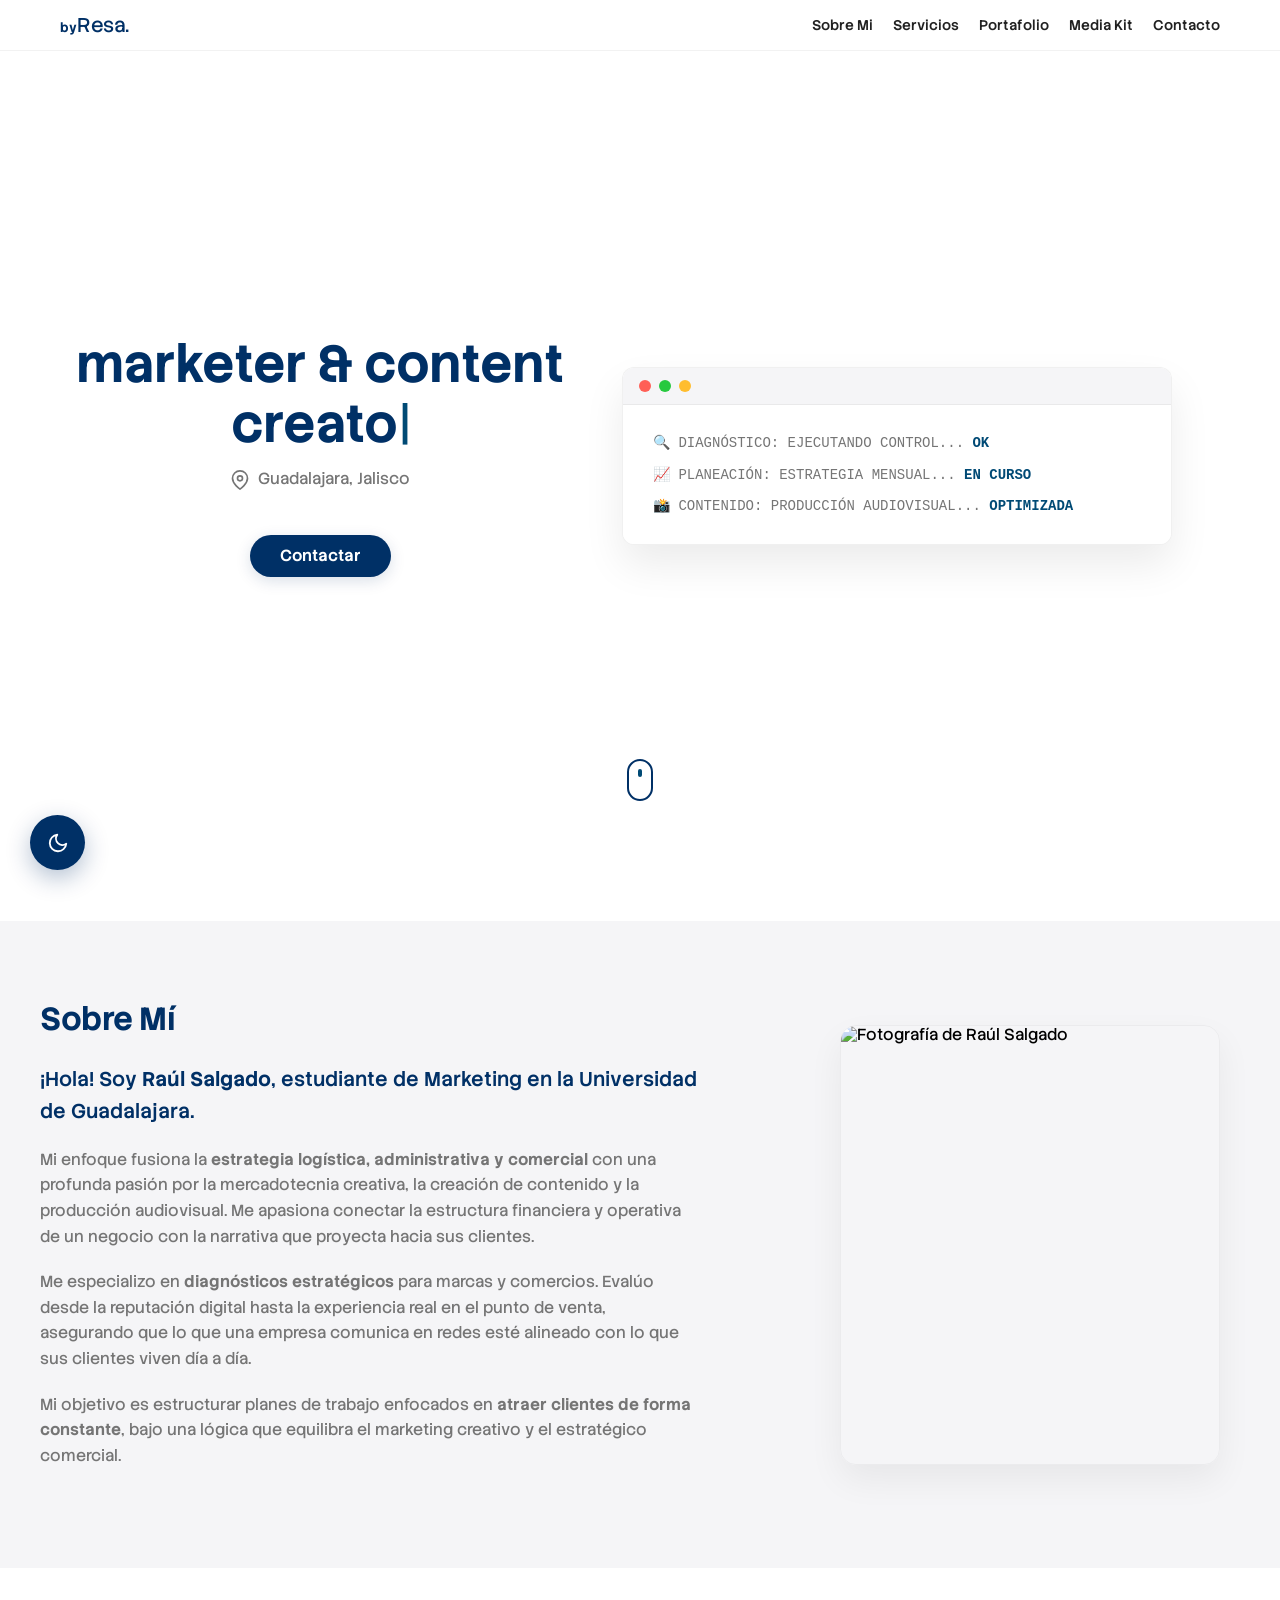
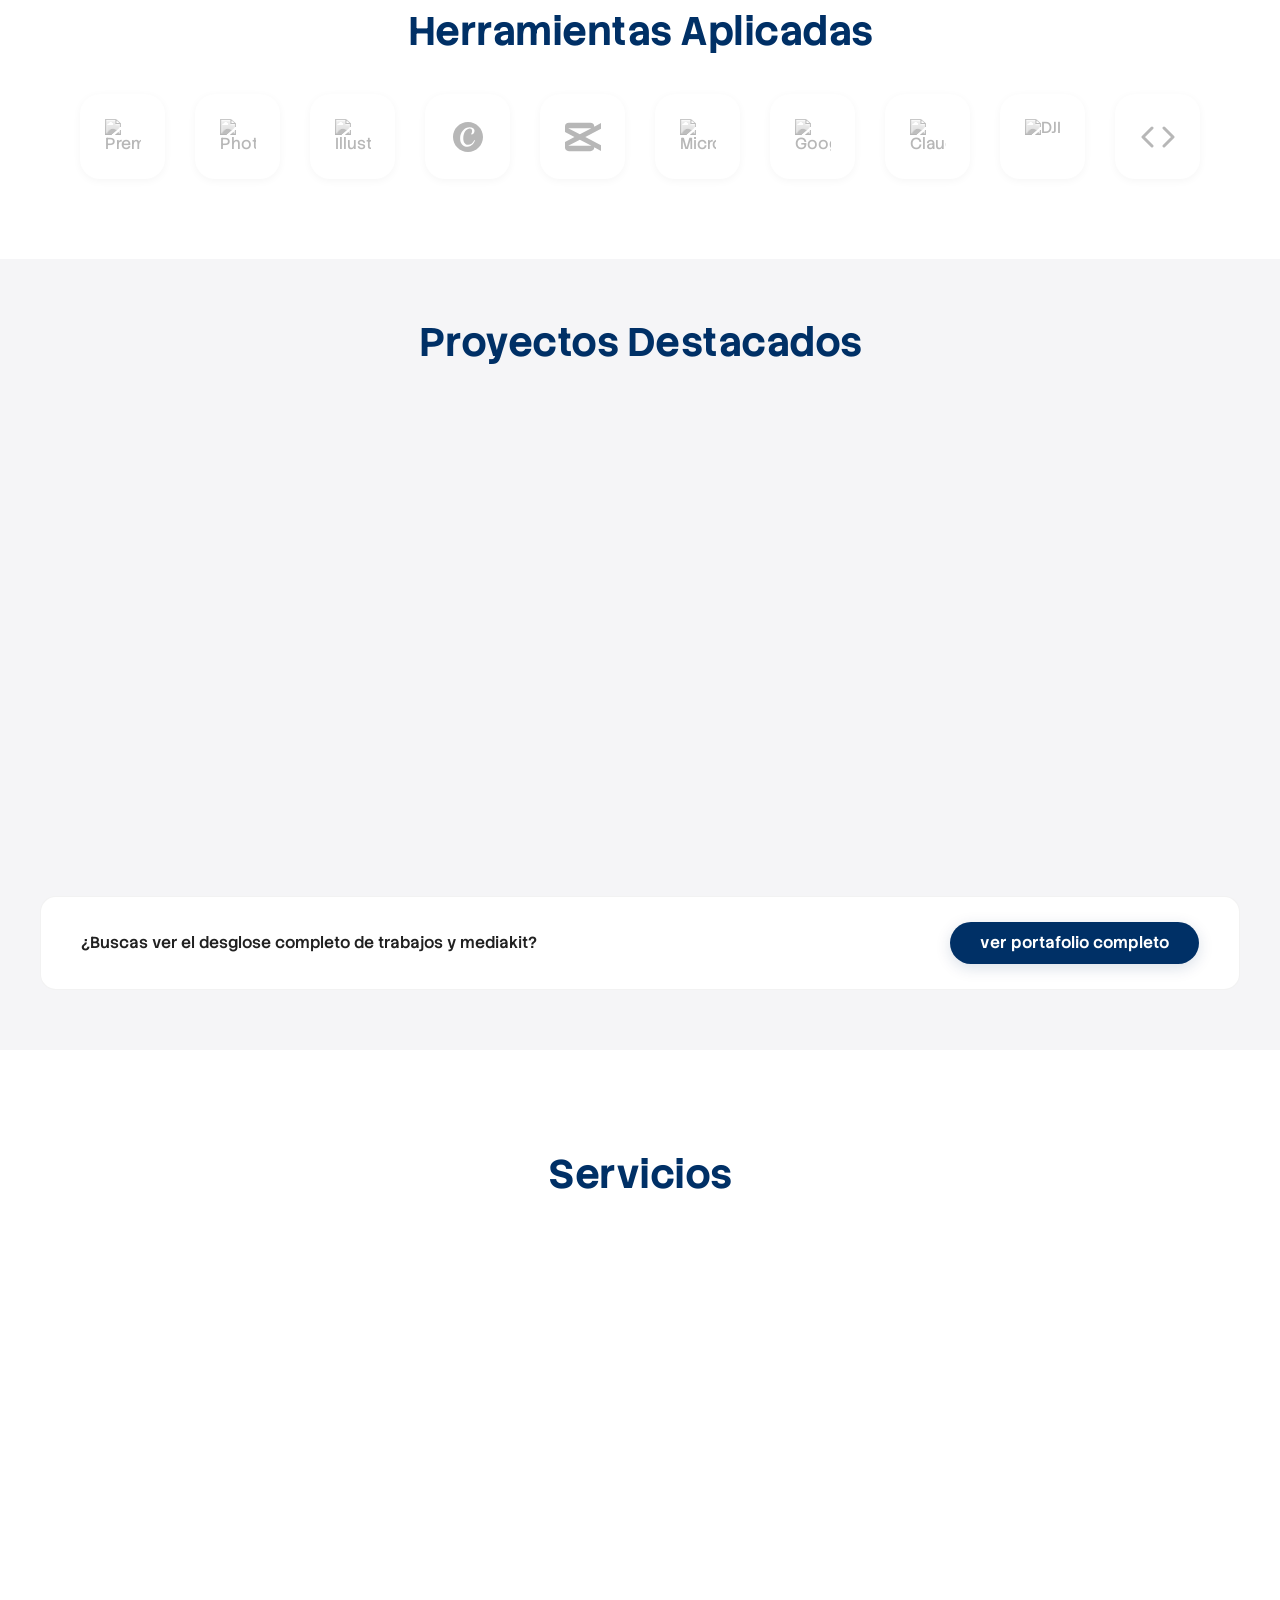
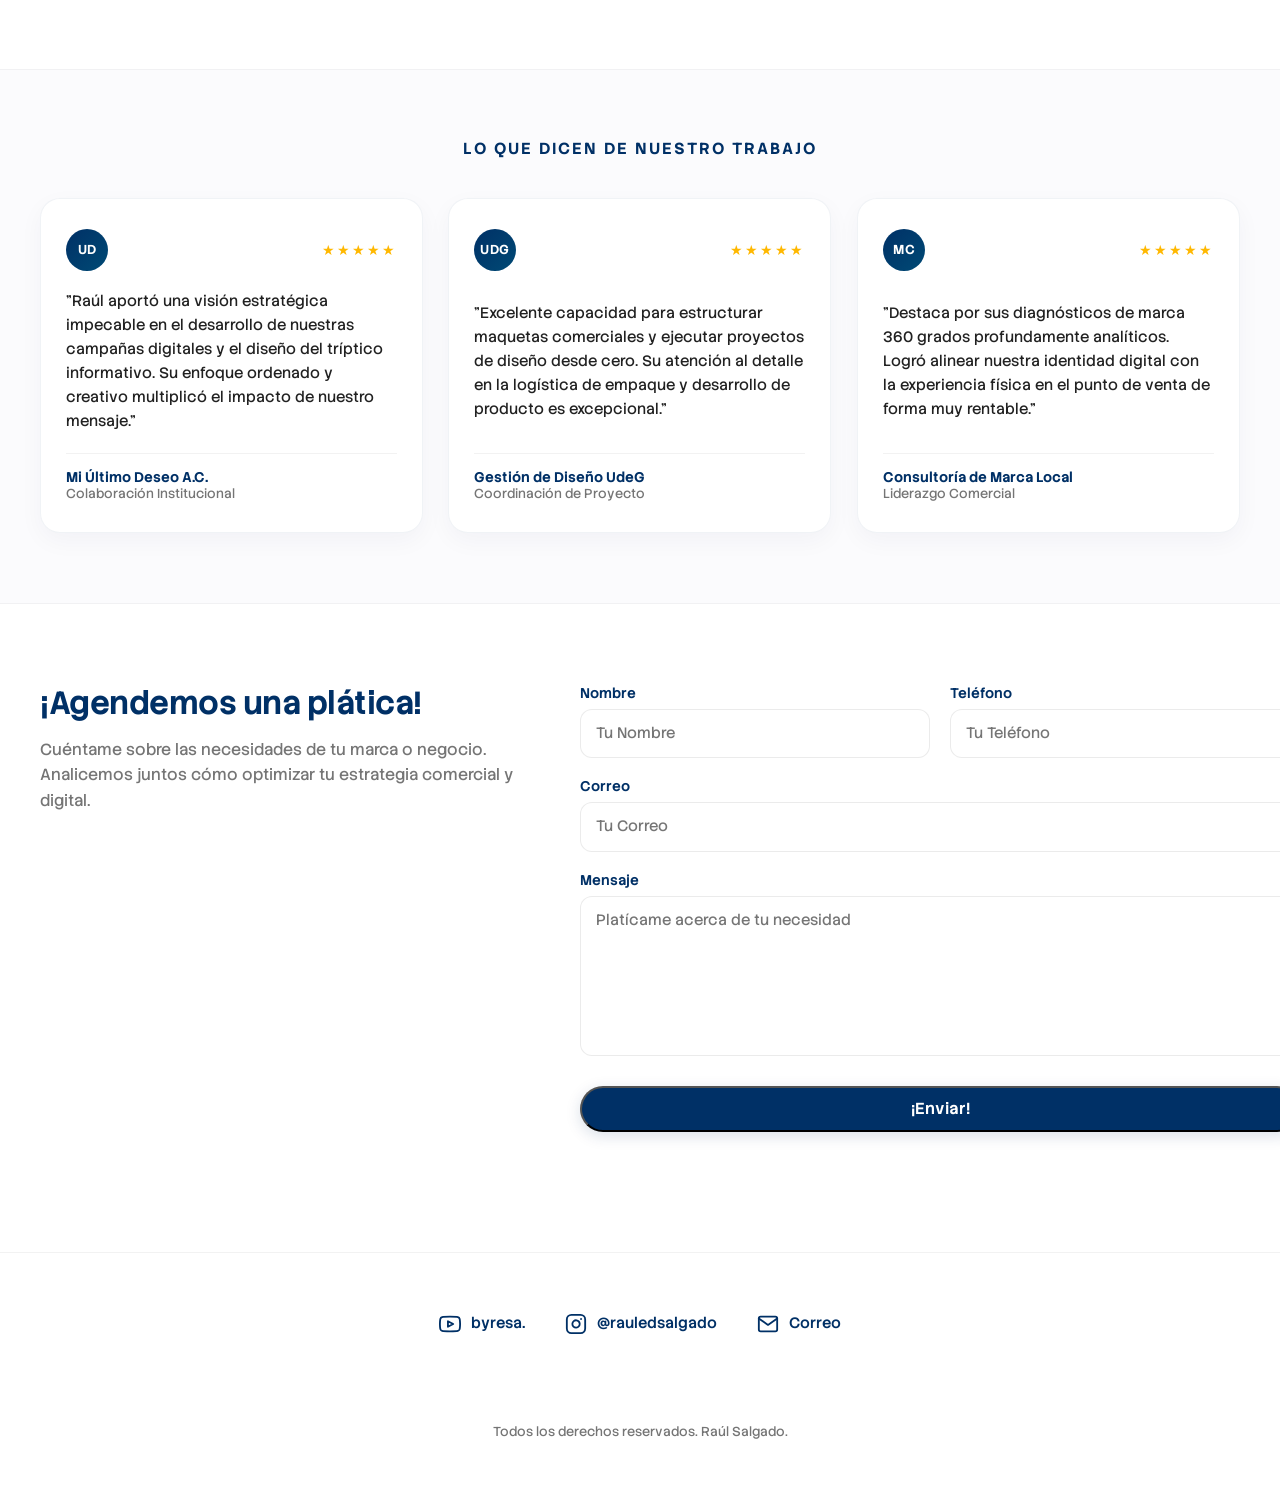
==== commit da2817f3: "index fix" ====
--- a/index.html
+++ b/index.html
@@ -12,21 +12,21 @@
     <link rel="preconnect" href="https://fonts.gstatic.com" crossorigin>
     <link href="https://fonts.googleapis.com/css2?family=Stack+Sans+Text&display=swap" rel="stylesheet">
     <link rel="stylesheet" href="css/style.css?v=6.0">
-    <link rel="icon" href="Images/LOGO FINAL.png" type="image/png">
-
-        <!-- Meta etiquetas para Previsualización (Open Graph / WhatsApp / Redes Sociales) -->
+    <link rel="icon" href="images/LOGO FINAL.png" type="image/png">
+
+    <!-- Meta etiquetas para Previsualización (Open Graph / WhatsApp / Redes Sociales) -->
     <meta property="og:type" content="website">
     <meta property="og:url" content="https://resanews.github.io/byresabeta/">
     <meta property="og:title" content="byResa. — Estrategia & Producción Audiovisual">
     <meta property="og:description" content="Marketing estratégico, diagnósticos 360° y producción de contenido digital por Raúl Salgado.">
-    <meta property="og:image" content="https://resanews.github.io/byresabeta/Images/hero.jpg">
+    <meta property="og:image" content="https://resanews.github.io/byresabeta/images/hero.jpg">
 
     <!-- Meta etiquetas para Twitter / X -->
     <meta name="twitter:card" content="summary_large_image">
     <meta name="twitter:title" content="byResa. — Estrategia & Producción Audiovisual">
     <meta name="twitter:description" content="Marketing estratégico, diagnósticos 360° y producción de contenido digital por Raúl Salgado.">
-    <meta name="twitter:image" content="https://resanews.github.io/byresabeta/Images/hero.jpg">
-    </head>
+    <meta name="twitter:image" content="https://resanews.github.io/byresabeta/images/hero.jpg">
+</head>
 
 <body>
     <!-- Pantalla de Carga Premium (Preloader) -->
@@ -95,7 +95,7 @@
             </div>
         </section>
 
-    <!-- Sección Sobre Mí (Estilo Apple Editorial Limpio) -->
+        <!-- Sección Sobre Mí (Estilo Apple Editorial Limpio) -->
         <section id="sobre-mi" class="sobre-mi-apple seccion-separada revelar-scroll">
             <div class="grid-sobre-mi-apple contenedor">
                 <div class="perfil-texto-apple">
@@ -120,7 +120,7 @@
                 
                 <div class="perfil-foto-apple">
                     <div class="marco-foto-apple">
-                        <img src="Images/IMG_20260726_185718~2.jpg" alt="Fotografía de Raúl Salgado">
+                        <img src="images/IMG_20260726_185718~2.jpg" alt="Fotografía de Raúl Salgado">
                     </div>
                 </div>
             </div>
@@ -132,7 +132,7 @@
                 <h2>Herramientas Aplicadas</h2>
                 <div class="grid-herramientas">
                     <!-- 1. Premiere Pro -->
-                   <div class="item-herramienta" title="Adobe Premiere Pro">
+                    <div class="item-herramienta" title="Adobe Premiere Pro">
                         <img src="https://api.iconify.design/simple-icons:adobepremierepro.svg" alt="Premiere Pro">
                     </div>
                     <!-- 2. Photoshop -->
@@ -193,7 +193,7 @@
                     <!-- Tarjeta 1: Identidad de Marca & Contenidos -->
                     <article class="tarjeta-proyecto-apple revelar-bento">
                         <div class="imagen-proyecto-apple">
-                            <img src="Images/hero.jpg" alt="Producción Audiovisual e Identidad de Marca" loading="lazy">
+                            <img src="images/hero.jpg" alt="Producción Audiovisual e Identidad de Marca" loading="lazy">
                         </div>
                         <div class="info-proyecto-apple">
                             <span class="categoria-proyecto">Identidad de Marca & Contenidos</span>
@@ -209,7 +209,7 @@
                     <!-- Tarjeta 2: Diagnóstico y Planeación Estratégica -->
                     <article class="tarjeta-proyecto-apple revelar-bento">
                         <div class="imagen-proyecto-apple">
-                            <img src="Images/webfondo.png" alt="Diagnóstico y Estrategia Comercial" loading="lazy">
+                            <img src="images/webfondo.png" alt="Diagnóstico y Estrategia Comercial" loading="lazy">
                         </div>
                         <div class="info-proyecto-apple">
                             <span class="categoria-proyecto">Diagnóstico y Planeación Estratégica</span>
@@ -251,7 +251,7 @@
                     <!-- Servicio 2 -->
                     <article class="tarjeta-bento revelar-bento">
                         <div class="iconos-bento">
-                            <svg xmlns="http://www.w3.org/2000/svg" width="32" height="32" viewBox="0 0 24 24" fill="none" stroke="currentColor" stroke-width="2" stroke-linecap="round" stroke-linejoin="round">
+                            <svg xmlns="http://www.w3.org/2000/svg" width="32" height="32" viewBox="0 0 24 24" fill="none" stroke="currentColor" stroke-width="2.5" stroke-linecap="round" stroke-linejoin="round">
                                 <path d="M7 15h10v4a2 2 0 0 1 -2 2h-6a2 2 0 0 1 -2 -2v-4z" />
                                 <path d="M12 9a6 6 0 0 0 -6 -6h-3v2a6 6 0 0 0 6 6h3" />
                                 <path d="M12 11a6 6 0 0 1 6 -6h3v1a6 6 0 0 1 -6 6h-3" />
@@ -265,7 +265,7 @@
                     <!-- Servicio 3 -->
                     <article class="tarjeta-bento revelar-bento">
                         <div class="iconos-bento">
-                            <svg xmlns="http://www.w3.org/2000/svg" width="32" height="32" viewBox="0 0 24 24" fill="none" stroke="currentColor" stroke-width="2" stroke-linecap="round" stroke-linejoin="round">
+                            <svg xmlns="http://www.w3.org/2000/svg" width="32" height="32" viewBox="0 0 24 24" fill="none" stroke="currentColor" stroke-width="2.5" stroke-linecap="round" stroke-linejoin="round">
                                 <path d="M15 10l4.553 -2.276a1 1 0 0 1 1.447 .894v6.764a1 1 0 0 1 -1.447 .894l-4.553 -2.276v-4z" />
                                 <path d="M3 6m0 2a2 2 0 0 1 2 -2h8a2 2 0 0 1 2 2v8a2 2 0 0 1 -2 2h-8a2 2 0 0 1 -2 -2z" />
                             </svg>
@@ -277,7 +277,7 @@
             </div>
         </section>
 
-       <!-- Sección Testimonios (Estilo Prueba Social / Reviews) -->
+        <!-- Sección Testimonios (Estilo Prueba Social / Reviews) -->
         <section id="testimonios" class="testimonios-apple revelar-scroll">
             <div class="contenedor">
                 <p class="subtitulo-seccion">Lo que dicen de nuestro trabajo</p>
@@ -340,13 +340,8 @@
                 </div>
 
                 <form class="form-apple" id="form-contacto">
-                    <!-- Access Key de Web3Forms -->
                     <input type="hidden" name="access_key" value="c5199a31-2568-4978-be46-f0791913d778">
-                    
-                    <!-- Asunto personalizado para tu correo -->
                     <input type="hidden" name="subject" value="Nuevo mensaje desde byResa.com">
-
-                    <!-- Anti-bot Honeypot -->
                     <input type="checkbox" name="botcheck" class="hidden" style="display: none;">
 
                     <div class="contecampos-apple">
@@ -373,7 +368,6 @@
 
                     <div class="alide flex" style="flex-direction: column; align-items: flex-end; gap: 1rem;">
                         <input class="boton-apple w100" type="submit" id="btn-enviar" value="¡Enviar!">
-                        <!-- Mensaje dinámico de respuesta -->
                         <div id="mensaje-respuesta" style="display: none; font-size: 1.5rem; font-weight: 600;"></div>
                     </div>
                 </form>
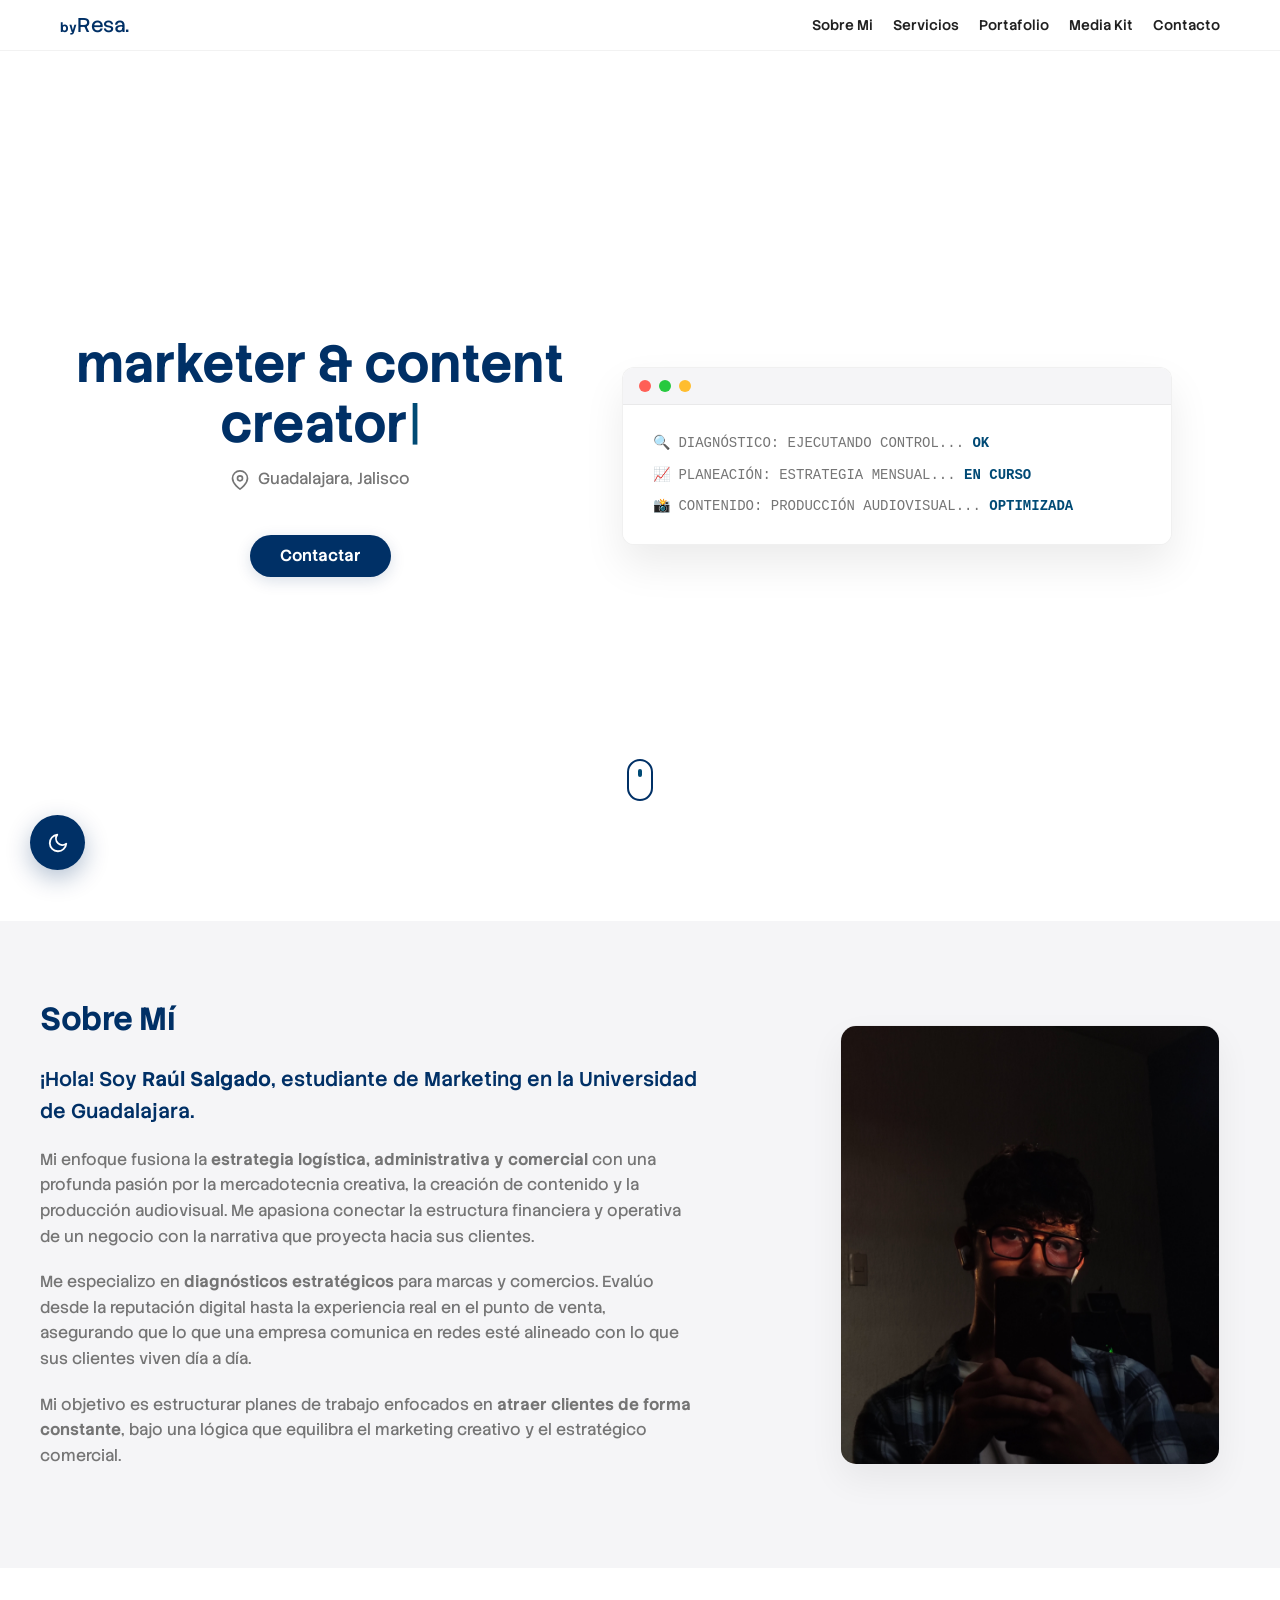
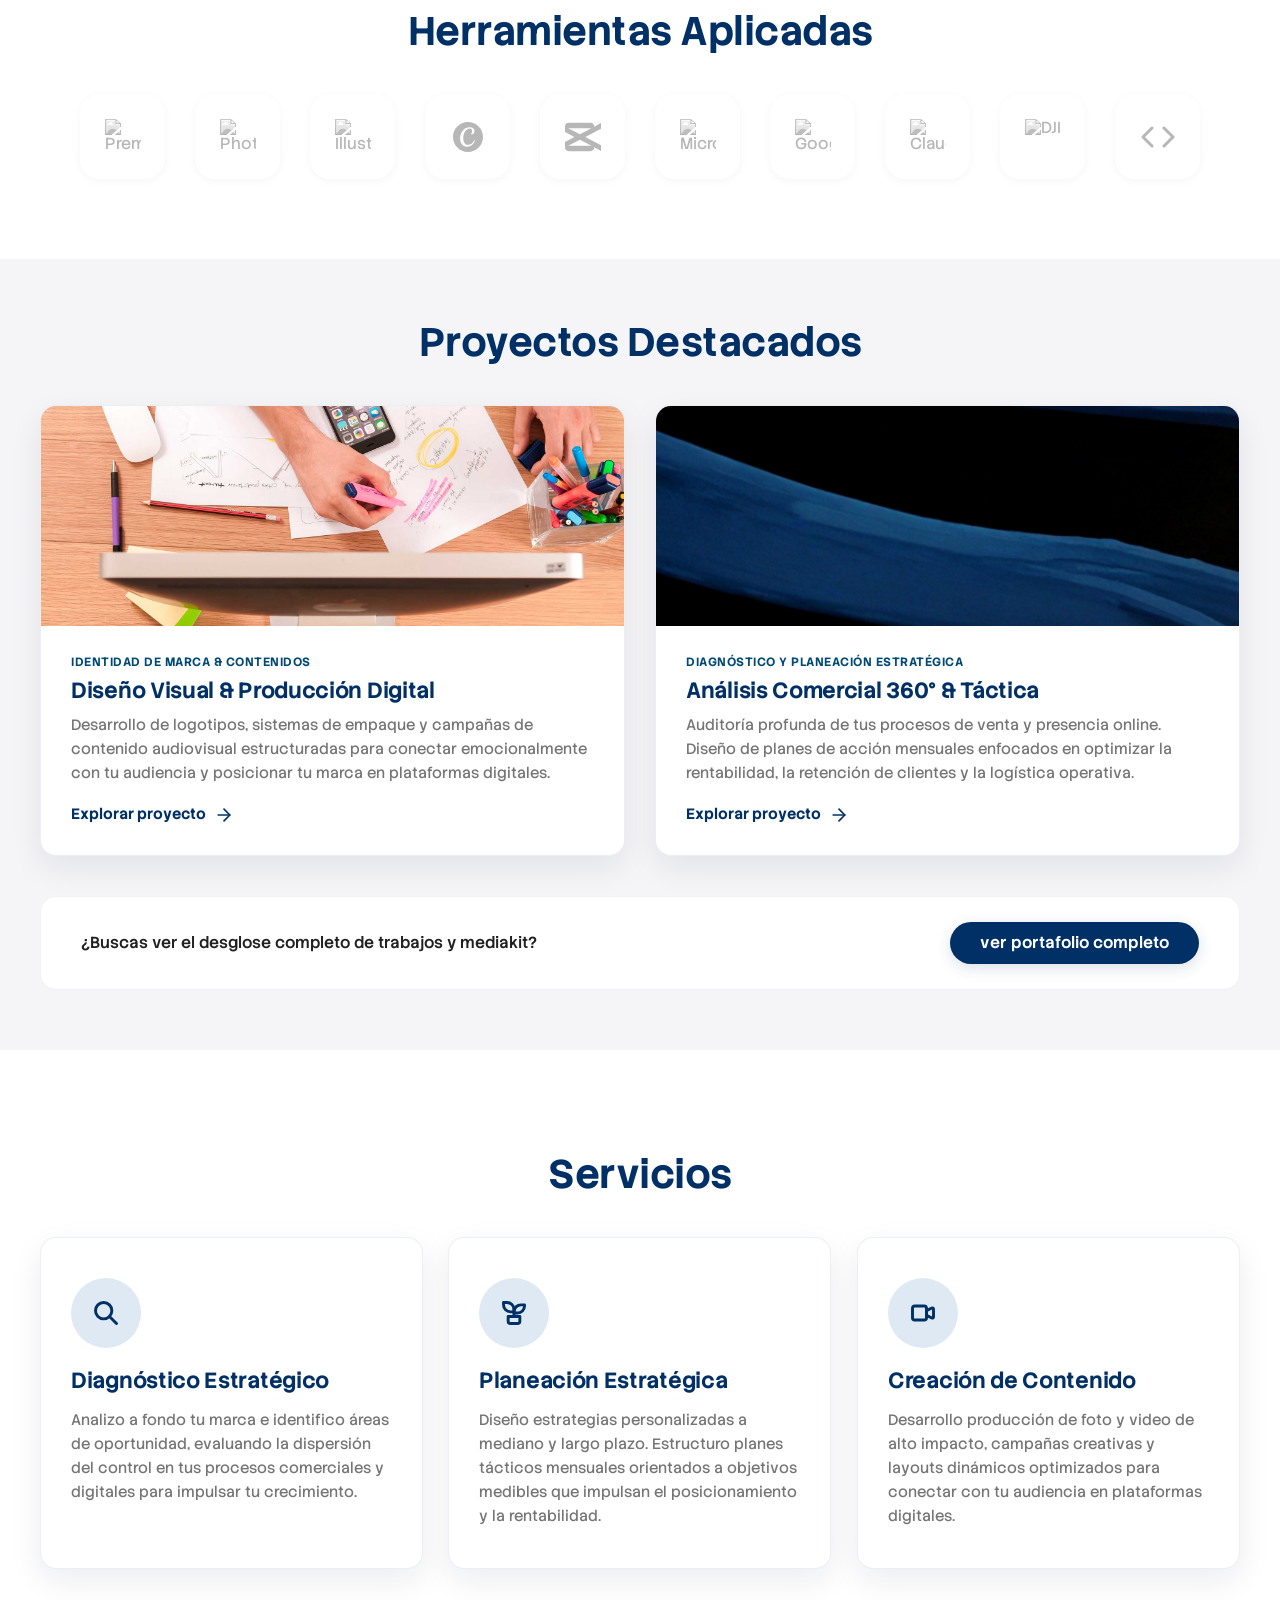
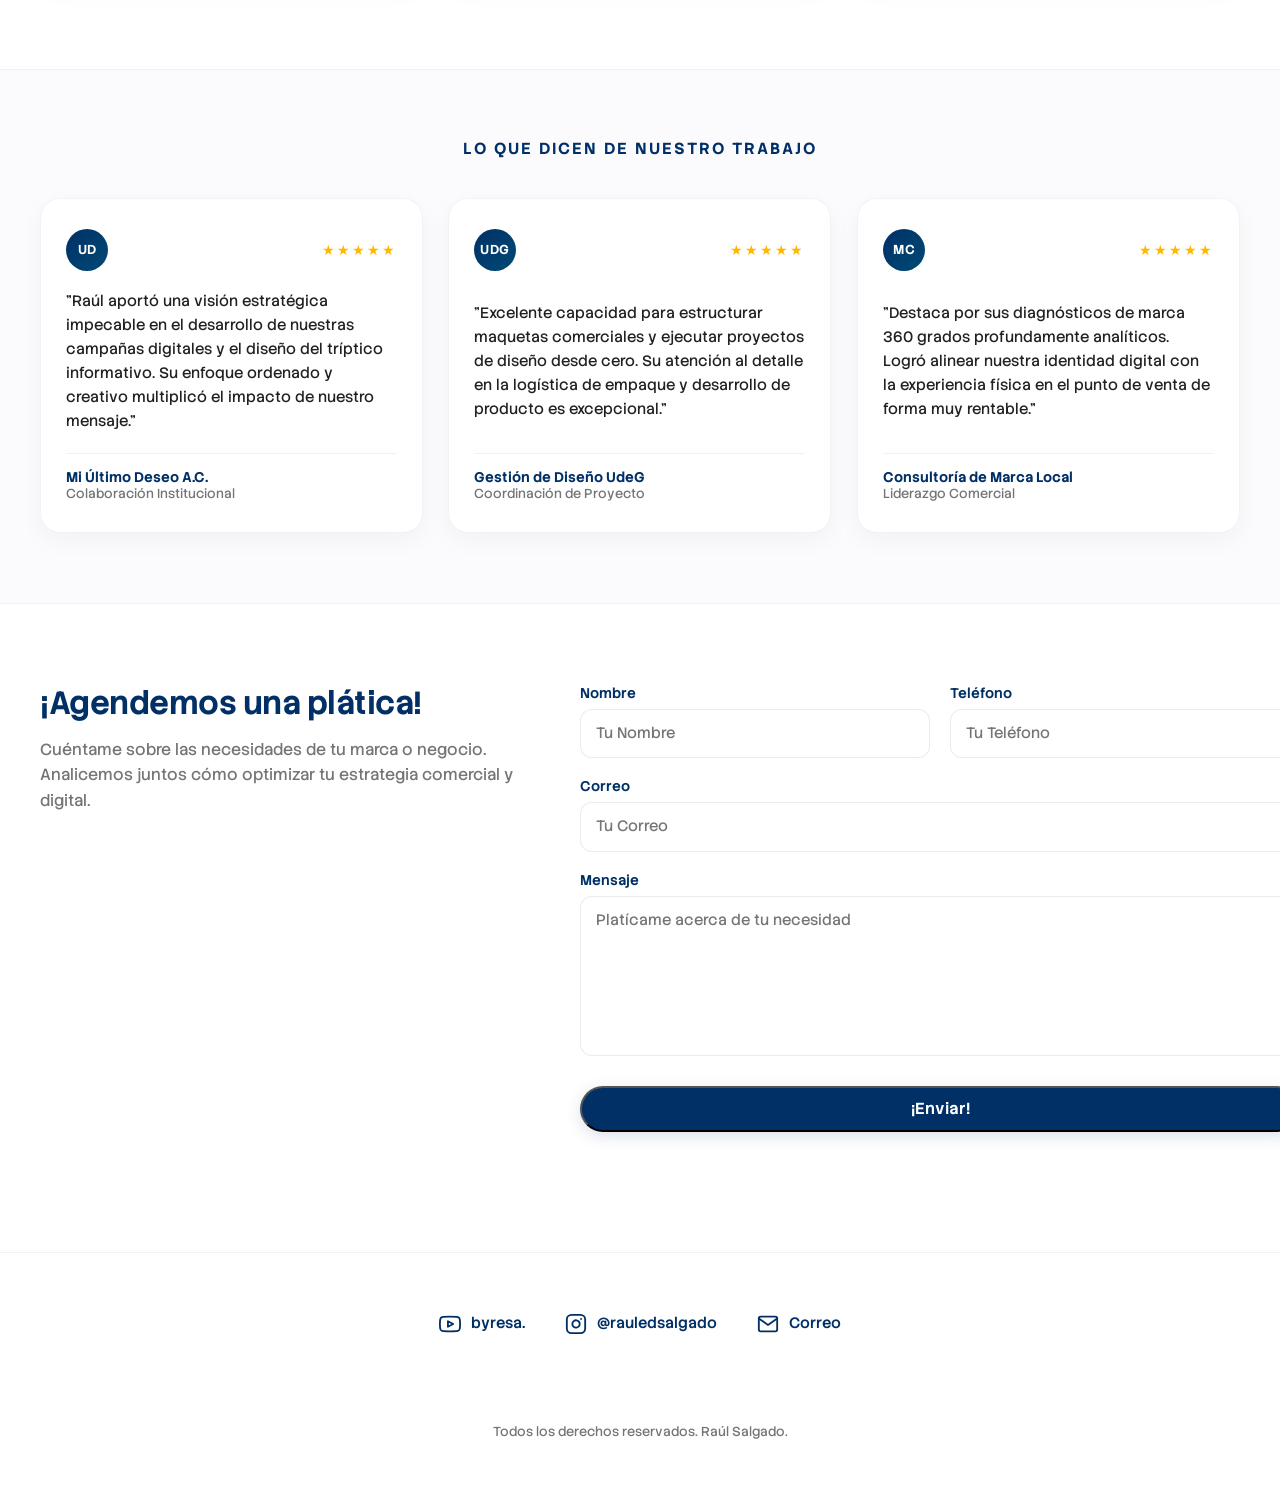
==== commit 5311de07: "Desploy 1.0" ====
--- a/index.html
+++ b/index.html
@@ -16,16 +16,16 @@
 
     <!-- Meta etiquetas para Previsualización (Open Graph / WhatsApp / Redes Sociales) -->
     <meta property="og:type" content="website">
-    <meta property="og:url" content="https://resanews.github.io/byresabeta/">
+    <meta property="og:url" content="https://resanews.github.io/byresa/">
     <meta property="og:title" content="byResa. — Estrategia & Producción Audiovisual">
     <meta property="og:description" content="Marketing estratégico, diagnósticos 360° y producción de contenido digital por Raúl Salgado.">
-    <meta property="og:image" content="https://resanews.github.io/byresabeta/images/hero.jpg">
+    <meta property="og:image" content="https://resanews.github.io/byresa/images/hero.jpg">
 
     <!-- Meta etiquetas para Twitter / X -->
     <meta name="twitter:card" content="summary_large_image">
     <meta name="twitter:title" content="byResa. — Estrategia & Producción Audiovisual">
     <meta name="twitter:description" content="Marketing estratégico, diagnósticos 360° y producción de contenido digital por Raúl Salgado.">
-    <meta name="twitter:image" content="https://resanews.github.io/byresabeta/images/hero.jpg">
+    <meta name="twitter:image" content="https://resanews.github.io/byresa/images/hero.jpg">
 </head>
 
 <body>
--- a/css/style.css
+++ b/css/style.css
@@ -1328,6 +1328,11 @@
     color: var(--oscuro);
 }
 
+/* Hacer que el Sol sea azul marino cuando el botón es blanco en modo oscuro */
+body.dark-mode .btn-dark-mode #svg-sol {
+    stroke: #003066 !important; 
+}
+
 /* --- 4. SECCIÓN HERO (Terminal, Botón y Scroll) --- */
 body.dark-mode .hero-mockup {
     background-color: #001f3e; 
@@ -1392,7 +1397,6 @@
 body.dark-mode .item-herramienta:hover img {
     filter: brightness(0) invert(1) opacity(1) !important; 
 }   
-
 
 /* --- 7. TARJETAS BENTO Y FORMULARIO (Rescate de profundidad) --- */
 body.dark-mode .tarjeta-bento,
